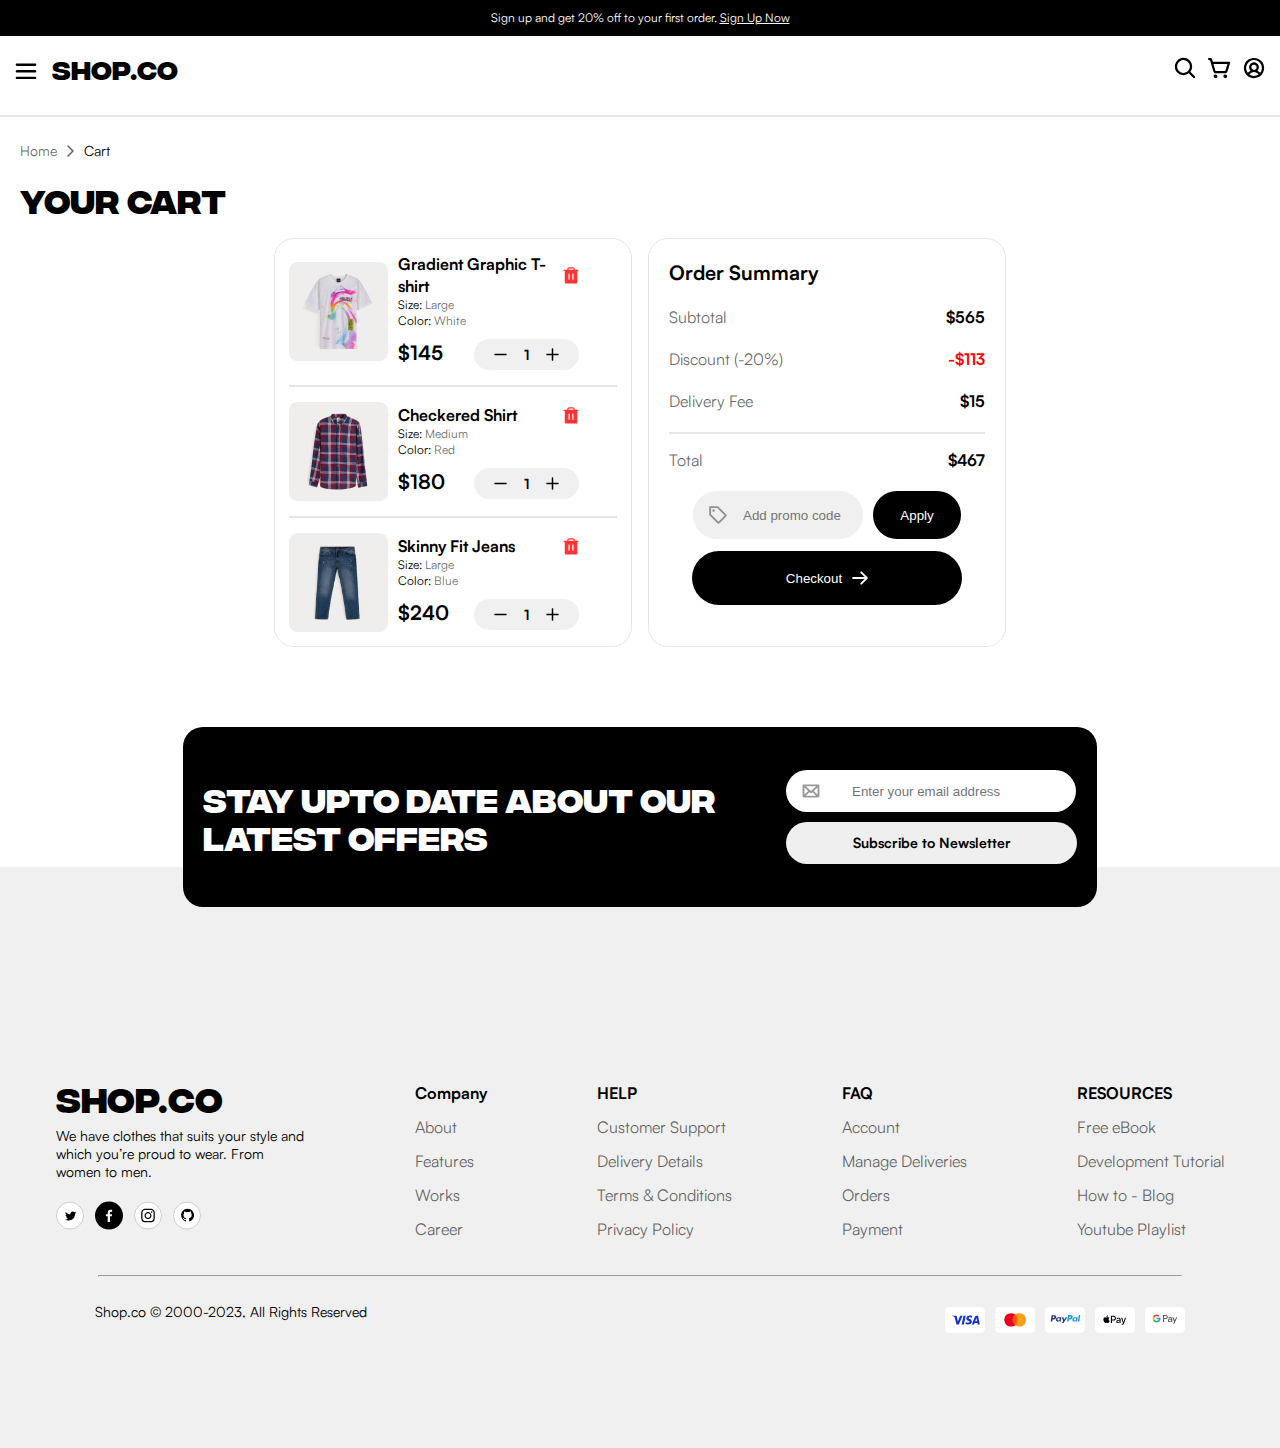
==== cart.html @ 314d1ae5 "inital commit" ====
<html lang="en">
<head>
    <meta charset="UTF-8">
    <meta name="viewport" content="width=device-width, initial-scale=1.0">
    <link rel="stylesheet" href="src/cart.css">
    <title>Document</title>
    <script defer src="src/js/controller.js" type="module"></script>
</head>
<body>
  <header>
    <div class="offer">
      <p>
        Sign up and get 20% off to your first order. <a href="#"
          >Sign Up Now</a
        >
      </p>
      <div class="action">
        <svg width="14" height="14" viewBox="0 0 14 14" fill="none" xmlns="http://www.w3.org/2000/svg">
          <path d="M13.2882 11.9617C13.4644 12.1378 13.5633 12.3767 13.5633 12.6258C13.5633 12.8749 13.4644 13.1137 13.2882 13.2898C13.1121 13.466 12.8733 13.5649 12.6242 13.5649C12.3751 13.5649 12.1362 13.466 11.9601 13.2898L6.99997 8.32812L2.03825 13.2883C1.86213 13.4644 1.62326 13.5633 1.37418 13.5633C1.12511 13.5633 0.886243 13.4644 0.710122 13.2883C0.534002 13.1122 0.435059 12.8733 0.435059 12.6242C0.435059 12.3751 0.534002 12.1363 0.710122 11.9602L5.67184 7L0.711685 2.03828C0.535564 1.86216 0.436621 1.62329 0.436621 1.37422C0.436621 1.12515 0.535564 0.886276 0.711685 0.710156C0.887805 0.534036 1.12668 0.435092 1.37575 0.435092C1.62482 0.435092 1.86369 0.534036 2.03981 0.710156L6.99997 5.67187L11.9617 0.709374C12.1378 0.533254 12.3767 0.434311 12.6257 0.434311C12.8748 0.434311 13.1137 0.533254 13.2898 0.709374C13.4659 0.885495 13.5649 1.12437 13.5649 1.37344C13.5649 1.62251 13.4659 1.86138 13.2898 2.0375L8.32809 7L13.2882 11.9617Z" fill="white"/>
        </svg>            
      </div>
    </div>
    <nav>
      <div class="nav-content">
        <div class="nav-logo">
          <button class="mobile-menu-btn">
            <svg width="22" height="22" viewBox="0 0 20 10" class="bi-list" fill="none" xmlns="http://www.w3.org/2000/svg">
              <path d="M19.375 8C19.375 8.29837 19.2565 8.58452 19.0455 8.79549C18.8345 9.00647 18.5484 9.125 18.25 9.125H1.75C1.45163 9.125 1.16548 9.00647 0.954505 8.79549C0.743526 8.58452 0.625 8.29837 0.625 8C0.625 7.70163 0.743526 7.41548 0.954505 7.2045C1.16548 6.99353 1.45163 6.875 1.75 6.875H18.25C18.5484 6.875 18.8345 6.99353 19.0455 7.2045C19.2565 7.41548 19.375 7.70163 19.375 8ZM1.75 3.125H18.25C18.5484 3.125 18.8345 3.00647 19.0455 2.7955C19.2565 2.58452 19.375 2.29837 19.375 2C19.375 1.70163 19.2565 1.41548 19.0455 1.2045C18.8345 0.993526 18.5484 0.875 18.25 0.875H1.75C1.45163 0.875 1.16548 0.993526 0.954505 1.2045C0.743526 1.41548 0.625 1.70163 0.625 2C0.625 2.29837 0.743526 2.58452 0.954505 2.7955C1.16548 3.00647 1.45163 3.125 1.75 3.125ZM18.25 12.875H1.75C1.45163 12.875 1.16548 12.9935 0.954505 13.2045C0.743526 13.4155 0.625 13.7016 0.625 14C0.625 14.2984 0.743526 14.5845 0.954505 14.7955C1.16548 15.0065 1.45163 15.125 1.75 15.125H18.25C18.5484 15.125 18.8345 15.0065 19.0455 14.7955C19.2565 14.5845 19.375 14.2984 19.375 14C19.375 13.7016 19.2565 13.4155 19.0455 13.2045C18.8345 12.9935 18.5484 12.875 18.25 12.875Z" fill="black"/>
            </svg>
          </button>
          <span class="brand-name">SHOP.CO</span>
        </div>

        <!--For lg devices-->
        <div class="nav-options">
          <ul class="menu_options">
            <a href="index.html" class="shop">
              <li>
                Shop
                <svg width="12" height="7" viewBox="0 0 12 7" fill="none" class="menu-btn" xmlns="http://www.w3.org/2000/svg">
                  <path d="M11.5306 1.53061L6.5306 6.53061C6.46092 6.60053 6.37813 6.65601 6.28696 6.69386C6.1958 6.73172 6.09806 6.7512 5.99935 6.7512C5.90064 6.7512 5.8029 6.73172 5.71173 6.69386C5.62057 6.65601 5.53778 6.60053 5.4681 6.53061L0.468098 1.53061C0.327202 1.38972 0.248047 1.19862 0.248047 0.999362C0.248047 0.800105 0.327202 0.609009 0.468098 0.468112C0.608994 0.327216 0.800091 0.248062 0.999348 0.248062C1.19861 0.248062 1.3897 0.327216 1.5306 0.468112L5.99997 4.93749L10.4693 0.467488C10.6102 0.326592 10.8013 0.247437 11.0006 0.247437C11.1999 0.247437 11.391 0.326592 11.5318 0.467488C11.6727 0.608384 11.7519 0.79948 11.7519 0.998738C11.7519 1.198 11.6727 1.38909 11.5318 1.52999L11.5306 1.53061Z" fill="black"/>
                </svg>
                <!--available with js or remove hidden-->
                <div class="shop-menu hidden">
                  <ul>
                    <a href="index.html"><li class="shop-menu-option" data-goto='top-selling-section'>TOP SELLING</li></a>
                    <a href="index.html"><li class="shop-menu-option" data-goto='browse-section'>BROWSE BY DRESS STYLE</li></a>
                    <a href="index.html"><li class="shop-menu-option" data-goto='newslist'>LEATEST OFFERS</li></a>
                  </ul>
                </div>
              </li>
            </a>
            <a href="index.html">
              <li>On Sale</li>
            </a>
            <a href="index.html">
              <li class="new-arrival-btn" data-goto="new-arrivals-section">New Arrivals</li>
            </a>
            <a href="index.html">
              <li>Brands</li>
            </a>
            <li>
              <div class="search-field">
                  <div class="search-icon">
                    <svg width="22" height="22" viewBox="0 0 22 22" fill="none" xmlns="http://www.w3.org/2000/svg">
                      <path d="M20.7958 19.2041L16.3436 14.75C17.6785 13.0104 18.3018 10.8282 18.0869 8.64606C17.872 6.46389 16.8352 4.44515 15.1866 2.99936C13.538 1.55356 11.4013 0.78898 9.20972 0.860705C7.01817 0.932429 4.93595 1.83509 3.38546 3.38558C1.83497 4.93607 0.932307 7.01829 0.860583 9.20984C0.788858 11.4014 1.55344 13.5382 2.99924 15.1867C4.44503 16.8353 6.46377 17.8722 8.64594 18.087C10.8281 18.3019 13.0103 17.6787 14.7499 16.3437L19.2058 20.8006C19.3105 20.9053 19.4347 20.9883 19.5714 21.0449C19.7081 21.1015 19.8547 21.1307 20.0027 21.1307C20.1507 21.1307 20.2972 21.1015 20.434 21.0449C20.5707 20.9883 20.6949 20.9053 20.7996 20.8006C20.9042 20.696 20.9872 20.5717 21.0439 20.435C21.1005 20.2983 21.1296 20.1517 21.1296 20.0037C21.1296 19.8557 21.1005 19.7092 21.0439 19.5725C20.9872 19.4357 20.9042 19.3115 20.7996 19.2069L20.7958 19.2041ZM3.12487 9.49999C3.12487 8.23914 3.49876 7.0066 4.19925 5.95823C4.89975 4.90987 5.89539 4.09277 7.06026 3.61026C8.22514 3.12775 9.50694 3.00151 10.7436 3.24749C11.9802 3.49347 13.1161 4.10063 14.0077 4.99219C14.8992 5.88375 15.5064 7.01966 15.7524 8.25629C15.9984 9.49292 15.8721 10.7747 15.3896 11.9396C14.9071 13.1045 14.09 14.1001 13.0416 14.8006C11.9933 15.5011 10.7607 15.875 9.49987 15.875C7.80965 15.8733 6.18915 15.201 4.99398 14.0059C3.79882 12.8107 3.12661 11.1902 3.12487 9.49999Z" fill="black" fill-opacity="0.4"/>
                    </svg>                        
                  </div>
                  <div class="search">
                    <input type="text" placeholder="Search for products..." />
                  </div>
                </div>
              </div>
            </li>
          </ul>

        <div class="nav-btns">
          <a href="">
            <svg width="22" height="22" viewBox="0 0 22 22" fill="none" class="bi-search" xmlns="http://www.w3.org/2000/svg">
              <path d="M20.7958 19.2041L16.3436 14.75C17.6785 13.0104 18.3018 10.8282 18.0869 8.64606C17.872 6.46389 16.8352 4.44515 15.1866 2.99936C13.538 1.55356 11.4013 0.78898 9.20972 0.860705C7.01817 0.932429 4.93595 1.83509 3.38546 3.38558C1.83497 4.93607 0.932307 7.01829 0.860583 9.20984C0.788858 11.4014 1.55344 13.5382 2.99924 15.1867C4.44503 16.8353 6.46377 17.8722 8.64594 18.087C10.8281 18.3019 13.0103 17.6787 14.7499 16.3437L19.2058 20.8006C19.3105 20.9053 19.4347 20.9883 19.5714 21.0449C19.7081 21.1015 19.8547 21.1307 20.0027 21.1307C20.1507 21.1307 20.2972 21.1015 20.434 21.0449C20.5707 20.9883 20.6949 20.9053 20.7996 20.8006C20.9042 20.696 20.9872 20.5717 21.0439 20.435C21.1005 20.2983 21.1296 20.1517 21.1296 20.0037C21.1296 19.8557 21.1005 19.7092 21.0439 19.5725C20.9872 19.4357 20.9042 19.3115 20.7996 19.2069L20.7958 19.2041ZM3.12487 9.49999C3.12487 8.23914 3.49876 7.0066 4.19925 5.95823C4.89975 4.90987 5.89539 4.09277 7.06026 3.61026C8.22514 3.12775 9.50694 3.00151 10.7436 3.24749C11.9802 3.49347 13.1161 4.10063 14.0077 4.99219C14.8992 5.88375 15.5064 7.01966 15.7524 8.25629C15.9984 9.49292 15.8721 10.7747 15.3896 11.9396C14.9071 13.1045 14.09 14.1001 13.0416 14.8006C11.9933 15.5011 10.7607 15.875 9.49987 15.875C7.80965 15.8733 6.18915 15.201 4.99398 14.0059C3.79882 12.8107 3.12661 11.1902 3.12487 9.49999Z" fill="black"/>
            </svg>
          </a>
          <a href="cart.html" class="cart-container">
            <svg width="23" height="22" viewBox="0 0 23 22" fill="none" xmlns="http://www.w3.org/2000/svg">
              <path d="M9.375 19.25C9.375 19.6208 9.26503 19.9834 9.059 20.2917C8.85298 20.6 8.56014 20.8404 8.21753 20.9823C7.87492 21.1242 7.49792 21.1613 7.1342 21.089C6.77049 21.0166 6.4364 20.838 6.17417 20.5758C5.91195 20.3136 5.73337 19.9795 5.66103 19.6158C5.58868 19.2521 5.62581 18.8751 5.76773 18.5325C5.90964 18.1899 6.14996 17.897 6.45831 17.691C6.76665 17.485 7.12916 17.375 7.5 17.375C7.99728 17.375 8.47419 17.5725 8.82582 17.9242C9.17745 18.2758 9.375 18.7527 9.375 19.25ZM17.25 17.375C16.8792 17.375 16.5166 17.485 16.2083 17.691C15.9 17.897 15.6596 18.1899 15.5177 18.5325C15.3758 18.8751 15.3387 19.2521 15.411 19.6158C15.4834 19.9795 15.662 20.3136 15.9242 20.5758C16.1864 20.838 16.5205 21.0166 16.8842 21.089C17.2479 21.1613 17.6249 21.1242 17.9675 20.9823C18.3101 20.8404 18.603 20.6 18.809 20.2917C19.015 19.9834 19.125 19.6208 19.125 19.25C19.125 18.7527 18.9275 18.2758 18.5758 17.9242C18.2242 17.5725 17.7473 17.375 17.25 17.375ZM22.0753 6.08094L19.5169 14.3966C19.3535 14.9343 19.0211 15.4051 18.569 15.739C18.1169 16.0729 17.5692 16.2521 17.0072 16.25H7.77469C7.2046 16.2482 6.65046 16.0616 6.1953 15.7183C5.74015 15.3751 5.40848 14.8936 5.25 14.3459L2.04469 3.125H1.125C0.826631 3.125 0.540483 3.00647 0.329505 2.7955C0.118526 2.58452 0 2.29837 0 2C0 1.70163 0.118526 1.41548 0.329505 1.2045C0.540483 0.993526 0.826631 0.875 1.125 0.875H2.32687C2.73407 0.876258 3.12988 1.00951 3.45493 1.25478C3.77998 1.50004 4.01674 1.84409 4.12969 2.23531L4.81312 4.625H21C21.1761 4.62499 21.3497 4.6663 21.5069 4.74561C21.664 4.82492 21.8004 4.94001 21.905 5.08164C22.0096 5.22326 22.0795 5.38746 22.1091 5.56102C22.1387 5.73458 22.1271 5.91266 22.0753 6.08094ZM19.4766 6.875H5.45531L7.41375 13.7281C7.43617 13.8065 7.48354 13.8755 7.54867 13.9245C7.6138 13.9736 7.69315 14.0001 7.77469 14H17.0072C17.0875 14.0002 17.1656 13.9746 17.2303 13.927C17.2949 13.8794 17.3426 13.8123 17.3662 13.7356L19.4766 6.875Z" fill="black"/>
            </svg>
            <div class="cart-items-count hidden">
              <span class="total-items">1</span>
            </div>
          </a>
          <a href="#">
            <svg width="22" height="22" viewBox="0 0 22 22" fill="none" xmlns="http://www.w3.org/2000/svg">
              <path d="M11 0.875C8.99747 0.875 7.0399 1.46882 5.37486 2.58137C3.70981 3.69392 2.41206 5.27523 1.64572 7.12533C0.879387 8.97543 0.678878 11.0112 1.06955 12.9753C1.46023 14.9393 2.42454 16.7435 3.84055 18.1595C5.25656 19.5755 7.06066 20.5398 9.02471 20.9305C10.9888 21.3211 13.0246 21.1206 14.8747 20.3543C16.7248 19.5879 18.3061 18.2902 19.4186 16.6251C20.5312 14.9601 21.125 13.0025 21.125 11C21.122 8.3156 20.0543 5.74199 18.1562 3.84383C16.258 1.94567 13.6844 0.877978 11 0.875ZM6.45969 17.4284C6.98195 16.7143 7.66528 16.1335 8.45418 15.7331C9.24308 15.3327 10.1153 15.124 11 15.124C11.8847 15.124 12.7569 15.3327 13.5458 15.7331C14.3347 16.1335 15.0181 16.7143 15.5403 17.4284C14.2134 18.3695 12.6268 18.875 11 18.875C9.37323 18.875 7.78665 18.3695 6.45969 17.4284ZM8.375 10.25C8.375 9.73082 8.52896 9.22331 8.8174 8.79163C9.10583 8.35995 9.5158 8.0235 9.99546 7.82482C10.4751 7.62614 11.0029 7.57415 11.5121 7.67544C12.0213 7.77672 12.489 8.02673 12.8562 8.39384C13.2233 8.76096 13.4733 9.22869 13.5746 9.73789C13.6759 10.2471 13.6239 10.7749 13.4252 11.2545C13.2265 11.7342 12.8901 12.1442 12.4584 12.4326C12.0267 12.721 11.5192 12.875 11 12.875C10.3038 12.875 9.63613 12.5984 9.14385 12.1062C8.65157 11.6139 8.375 10.9462 8.375 10.25ZM17.1875 15.8694C16.4583 14.9419 15.5289 14.1914 14.4688 13.6737C15.1444 12.9896 15.6026 12.1208 15.7858 11.1769C15.9689 10.2329 15.8688 9.25583 15.498 8.36861C15.1273 7.4814 14.5024 6.72364 13.702 6.19068C12.9017 5.65771 11.9616 5.37334 11 5.37334C10.0384 5.37334 9.09833 5.65771 8.29797 6.19068C7.49762 6.72364 6.87275 7.4814 6.50198 8.36861C6.13121 9.25583 6.0311 10.2329 6.21424 11.1769C6.39739 12.1208 6.85561 12.9896 7.53125 13.6737C6.4711 14.1914 5.54168 14.9419 4.8125 15.8694C3.89661 14.7083 3.32614 13.3129 3.1664 11.8427C3.00665 10.3725 3.2641 8.88711 3.90925 7.55644C4.55441 6.22578 5.5612 5.10366 6.81439 4.31855C8.06757 3.53343 9.5165 3.11703 10.9953 3.11703C12.4741 3.11703 13.9231 3.53343 15.1762 4.31855C16.4294 5.10366 17.4362 6.22578 18.0814 7.55644C18.7265 8.88711 18.984 10.3725 18.8242 11.8427C18.6645 13.3129 18.094 14.7083 17.1781 15.8694H17.1875Z" fill="black"/>
            </svg>    
          </a>
        </div>
      </div>
    </nav>
  </header>

  <!--available with js or remove hidden-->
  <div class="nav-menu hidden">
    <ul>
      <li>
        Shop
        <svg width="12" height="7" viewBox="0 0 12 7" fill="none" class="menu-btn" xmlns="http://www.w3.org/2000/svg">
          <path d="M11.5306 1.53061L6.5306 6.53061C6.46092 6.60053 6.37813 6.65601 6.28696 6.69386C6.1958 6.73172 6.09806 6.7512 5.99935 6.7512C5.90064 6.7512 5.8029 6.73172 5.71173 6.69386C5.62057 6.65601 5.53778 6.60053 5.4681 6.53061L0.468098 1.53061C0.327202 1.38972 0.248047 1.19862 0.248047 0.999362C0.248047 0.800105 0.327202 0.609009 0.468098 0.468112C0.608994 0.327216 0.800091 0.248062 0.999348 0.248062C1.19861 0.248062 1.3897 0.327216 1.5306 0.468112L5.99997 4.93749L10.4693 0.467488C10.6102 0.326592 10.8013 0.247437 11.0006 0.247437C11.1999 0.247437 11.391 0.326592 11.5318 0.467488C11.6727 0.608384 11.7519 0.79948 11.7519 0.998738C11.7519 1.198 11.6727 1.38909 11.5318 1.52999L11.5306 1.53061Z" fill="black"/>
        </svg>
      </li>
      <li>On Sale</li>
      <li>New Arrivals</li>
      <li>Brands</li>
    </ul>
    <hr class="nav-menu-hr">
    <div class="barnd-info">
      <div class="logo">
        <span>SHOP.CO</span>
      </div>
      <div class="copy-rights">
        Shop.co © 2000-2023, All Rights Reserved
      </div>
    </div>
  </div>

      <main>
        <div class="hr-container">
          <hr>
        </div>
        <div class="path">
            <span>Home</span>
            <span>
                <svg width="7" height="12" viewBox="0 0 7 12" fill="none" xmlns="http://www.w3.org/2000/svg">
                    <path d="M1.53073 0.469372L6.53073 5.46937C6.60065 5.53905 6.65613 5.62184 6.69399 5.71301C6.73184 5.80417 6.75133 5.90191 6.75133 6.00062C6.75133 6.09933 6.73184 6.19707 6.69399 6.28824C6.65613 6.3794 6.60065 6.46219 6.53073 6.53187L1.53073 11.5319C1.38984 11.6728 1.19874 11.7519 0.999484 11.7519C0.800227 11.7519 0.609131 11.6728 0.468235 11.5319C0.327338 11.391 0.248184 11.1999 0.248184 11.0006C0.248184 10.8014 0.327338 10.6103 0.468235 10.4694L4.93761 6L0.46761 1.53062C0.326714 1.38973 0.247559 1.19863 0.247559 0.999372C0.247559 0.800115 0.326714 0.609018 0.46761 0.468122C0.608506 0.327227 0.799603 0.24807 0.99886 0.24807C1.19812 0.24807 1.38921 0.327227 1.53011 0.468122L1.53073 0.469372Z" fill="black" fill-opacity="0.6"/>
                </svg>                    
            </span>
            <span class="current-path">Cart</span>
        </div>
        <div class="cart">
            <span class="cart-heading">Your Cart</span>
            <!--users cart items-->
            <div class="cart-items">
                <div class="cart-products">
                    <div class="cart-product">
                        <div class="product-img">
                            <img src="src/img/cart-product-img.jpg" alt="">
                        </div>
                        <div class="product-details">
                            <div class="product-title">
                                <span class="title">Gradient Graphic T-shirt</span>
                                <span>
                                    <svg width="16" height="17" viewBox="0 0 16 17" fill="none" xmlns="http://www.w3.org/2000/svg">
                                        <path d="M14.875 2.75H11.75V2.125C11.75 1.62772 11.5525 1.15081 11.2008 0.799175C10.8492 0.447544 10.3723 0.25 9.875 0.25H6.125C5.62772 0.25 5.15081 0.447544 4.79917 0.799175C4.44754 1.15081 4.25 1.62772 4.25 2.125V2.75H1.125C0.95924 2.75 0.800269 2.81585 0.683058 2.93306C0.565848 3.05027 0.5 3.20924 0.5 3.375C0.5 3.54076 0.565848 3.69973 0.683058 3.81694C0.800269 3.93415 0.95924 4 1.125 4H1.75V15.25C1.75 15.5815 1.8817 15.8995 2.11612 16.1339C2.35054 16.3683 2.66848 16.5 3 16.5H13C13.3315 16.5 13.6495 16.3683 13.8839 16.1339C14.1183 15.8995 14.25 15.5815 14.25 15.25V4H14.875C15.0408 4 15.1997 3.93415 15.3169 3.81694C15.4342 3.69973 15.5 3.54076 15.5 3.375C15.5 3.20924 15.4342 3.05027 15.3169 2.93306C15.1997 2.81585 15.0408 2.75 14.875 2.75ZM6.75 12.125C6.75 12.2908 6.68415 12.4497 6.56694 12.5669C6.44973 12.6842 6.29076 12.75 6.125 12.75C5.95924 12.75 5.80027 12.6842 5.68306 12.5669C5.56585 12.4497 5.5 12.2908 5.5 12.125V7.125C5.5 6.95924 5.56585 6.80027 5.68306 6.68306C5.80027 6.56585 5.95924 6.5 6.125 6.5C6.29076 6.5 6.44973 6.56585 6.56694 6.68306C6.68415 6.80027 6.75 6.95924 6.75 7.125V12.125ZM10.5 12.125C10.5 12.2908 10.4342 12.4497 10.3169 12.5669C10.1997 12.6842 10.0408 12.75 9.875 12.75C9.70924 12.75 9.55027 12.6842 9.43306 12.5669C9.31585 12.4497 9.25 12.2908 9.25 12.125V7.125C9.25 6.95924 9.31585 6.80027 9.43306 6.68306C9.55027 6.56585 9.70924 6.5 9.875 6.5C10.0408 6.5 10.1997 6.56585 10.3169 6.68306C10.4342 6.80027 10.5 6.95924 10.5 7.125V12.125ZM10.5 2.75H5.5V2.125C5.5 1.95924 5.56585 1.80027 5.68306 1.68306C5.80027 1.56585 5.95924 1.5 6.125 1.5H9.875C10.0408 1.5 10.1997 1.56585 10.3169 1.68306C10.4342 1.80027 10.5 1.95924 10.5 2.125V2.75Z" fill="#FF3333"/>
                                    </svg>                                        
                                </span>
                            </div>
                            <div class="product-information">
                                <p>Size: <span>Large</span></p>
                                <p>Color: <span>White</span></p>
                            </div>
                            <div class="product-price">
                                <span class="price">$145</span>
                                <div class="quantity">
                                    <span>
                                        <svg width="13" height="3" viewBox="0 0 13 3" fill="none" xmlns="http://www.w3.org/2000/svg">
                                            <path d="M12.75 1.5C12.75 1.69891 12.671 1.88968 12.5303 2.03033C12.3897 2.17098 12.1989 2.25 12 2.25H1C0.801088 2.25 0.610322 2.17098 0.46967 2.03033C0.329018 1.88968 0.25 1.69891 0.25 1.5C0.25 1.30109 0.329018 1.11032 0.46967 0.96967C0.610322 0.829018 0.801088 0.75 1 0.75H12C12.1989 0.75 12.3897 0.829018 12.5303 0.96967C12.671 1.11032 12.75 1.30109 12.75 1.5Z" fill="black"/>
                                        </svg>                                            
                                    </span>
                                    <span>1</span>
                                    <span>
                                        <svg width="13" height="13" viewBox="0 0 13 13" fill="none" xmlns="http://www.w3.org/2000/svg">
                                            <path d="M12.75 6.5C12.75 6.69891 12.671 6.88968 12.5303 7.03033C12.3897 7.17098 12.1989 7.25 12 7.25H7.25V12C7.25 12.1989 7.17098 12.3897 7.03033 12.5303C6.88968 12.671 6.69891 12.75 6.5 12.75C6.30109 12.75 6.11032 12.671 5.96967 12.5303C5.82902 12.3897 5.75 12.1989 5.75 12V7.25H1C0.801088 7.25 0.610322 7.17098 0.46967 7.03033C0.329018 6.88968 0.25 6.69891 0.25 6.5C0.25 6.30109 0.329018 6.11032 0.46967 5.96967C0.610322 5.82902 0.801088 5.75 1 5.75H5.75V1C5.75 0.801088 5.82902 0.610322 5.96967 0.46967C6.11032 0.329018 6.30109 0.25 6.5 0.25C6.69891 0.25 6.88968 0.329018 7.03033 0.46967C7.17098 0.610322 7.25 0.801088 7.25 1V5.75H12C12.1989 5.75 12.3897 5.82902 12.5303 5.96967C12.671 6.11032 12.75 6.30109 12.75 6.5Z" fill="black"/>
                                        </svg>
                                    </span>
                                </div>
                            </div>
                        </div>
                    </div>
                    <div class="hr-container">
                        <hr>
                    </div>
                    <div class="cart-product">
                        <div class="product-img">
                            <img src="src/img/cart-product-img-2.jpg" alt="">
                        </div>
                        <div class="product-details">
                            <div class="product-title">
                                <span class="title">Checkered Shirt</span>
                                <span>
                                    <svg width="16" height="17" viewBox="0 0 16 17" fill="none" xmlns="http://www.w3.org/2000/svg">
                                        <path d="M14.875 2.75H11.75V2.125C11.75 1.62772 11.5525 1.15081 11.2008 0.799175C10.8492 0.447544 10.3723 0.25 9.875 0.25H6.125C5.62772 0.25 5.15081 0.447544 4.79917 0.799175C4.44754 1.15081 4.25 1.62772 4.25 2.125V2.75H1.125C0.95924 2.75 0.800269 2.81585 0.683058 2.93306C0.565848 3.05027 0.5 3.20924 0.5 3.375C0.5 3.54076 0.565848 3.69973 0.683058 3.81694C0.800269 3.93415 0.95924 4 1.125 4H1.75V15.25C1.75 15.5815 1.8817 15.8995 2.11612 16.1339C2.35054 16.3683 2.66848 16.5 3 16.5H13C13.3315 16.5 13.6495 16.3683 13.8839 16.1339C14.1183 15.8995 14.25 15.5815 14.25 15.25V4H14.875C15.0408 4 15.1997 3.93415 15.3169 3.81694C15.4342 3.69973 15.5 3.54076 15.5 3.375C15.5 3.20924 15.4342 3.05027 15.3169 2.93306C15.1997 2.81585 15.0408 2.75 14.875 2.75ZM6.75 12.125C6.75 12.2908 6.68415 12.4497 6.56694 12.5669C6.44973 12.6842 6.29076 12.75 6.125 12.75C5.95924 12.75 5.80027 12.6842 5.68306 12.5669C5.56585 12.4497 5.5 12.2908 5.5 12.125V7.125C5.5 6.95924 5.56585 6.80027 5.68306 6.68306C5.80027 6.56585 5.95924 6.5 6.125 6.5C6.29076 6.5 6.44973 6.56585 6.56694 6.68306C6.68415 6.80027 6.75 6.95924 6.75 7.125V12.125ZM10.5 12.125C10.5 12.2908 10.4342 12.4497 10.3169 12.5669C10.1997 12.6842 10.0408 12.75 9.875 12.75C9.70924 12.75 9.55027 12.6842 9.43306 12.5669C9.31585 12.4497 9.25 12.2908 9.25 12.125V7.125C9.25 6.95924 9.31585 6.80027 9.43306 6.68306C9.55027 6.56585 9.70924 6.5 9.875 6.5C10.0408 6.5 10.1997 6.56585 10.3169 6.68306C10.4342 6.80027 10.5 6.95924 10.5 7.125V12.125ZM10.5 2.75H5.5V2.125C5.5 1.95924 5.56585 1.80027 5.68306 1.68306C5.80027 1.56585 5.95924 1.5 6.125 1.5H9.875C10.0408 1.5 10.1997 1.56585 10.3169 1.68306C10.4342 1.80027 10.5 1.95924 10.5 2.125V2.75Z" fill="#FF3333"/>
                                    </svg>                                        
                                </span>
                            </div>
                            <div class="product-information">
                                <p>Size: <span>Medium</span></p>
                                <p>Color: <span>Red</span></p>
                            </div>
                            <div class="product-price">
                                <span class="price">$180</span>
                                <div class="quantity">
                                    <span>
                                        <svg width="13" height="3" viewBox="0 0 13 3" fill="none" xmlns="http://www.w3.org/2000/svg">
                                            <path d="M12.75 1.5C12.75 1.69891 12.671 1.88968 12.5303 2.03033C12.3897 2.17098 12.1989 2.25 12 2.25H1C0.801088 2.25 0.610322 2.17098 0.46967 2.03033C0.329018 1.88968 0.25 1.69891 0.25 1.5C0.25 1.30109 0.329018 1.11032 0.46967 0.96967C0.610322 0.829018 0.801088 0.75 1 0.75H12C12.1989 0.75 12.3897 0.829018 12.5303 0.96967C12.671 1.11032 12.75 1.30109 12.75 1.5Z" fill="black"/>
                                        </svg>                                            
                                    </span>
                                    <span>1</span>
                                    <span>
                                        <svg width="13" height="13" viewBox="0 0 13 13" fill="none" xmlns="http://www.w3.org/2000/svg">
                                            <path d="M12.75 6.5C12.75 6.69891 12.671 6.88968 12.5303 7.03033C12.3897 7.17098 12.1989 7.25 12 7.25H7.25V12C7.25 12.1989 7.17098 12.3897 7.03033 12.5303C6.88968 12.671 6.69891 12.75 6.5 12.75C6.30109 12.75 6.11032 12.671 5.96967 12.5303C5.82902 12.3897 5.75 12.1989 5.75 12V7.25H1C0.801088 7.25 0.610322 7.17098 0.46967 7.03033C0.329018 6.88968 0.25 6.69891 0.25 6.5C0.25 6.30109 0.329018 6.11032 0.46967 5.96967C0.610322 5.82902 0.801088 5.75 1 5.75H5.75V1C5.75 0.801088 5.82902 0.610322 5.96967 0.46967C6.11032 0.329018 6.30109 0.25 6.5 0.25C6.69891 0.25 6.88968 0.329018 7.03033 0.46967C7.17098 0.610322 7.25 0.801088 7.25 1V5.75H12C12.1989 5.75 12.3897 5.82902 12.5303 5.96967C12.671 6.11032 12.75 6.30109 12.75 6.5Z" fill="black"/>
                                        </svg>
                                    </span>
                                </div>
                            </div>
                        </div>
                    </div>
                    <div class="hr-container">
                        <hr class="section-hr">
                    </div>
                    <div class="cart-product">
                        <div class="product-img">
                            <img src="src/img/cart-product-img-3.jpg" alt="">
                        </div>
                        <div class="product-details">
                            <div class="product-title">
                                <span class="title">Skinny Fit Jeans</span>
                                <span>
                                    <svg width="16" height="17" viewBox="0 0 16 17" fill="none" xmlns="http://www.w3.org/2000/svg">
                                        <path d="M14.875 2.75H11.75V2.125C11.75 1.62772 11.5525 1.15081 11.2008 0.799175C10.8492 0.447544 10.3723 0.25 9.875 0.25H6.125C5.62772 0.25 5.15081 0.447544 4.79917 0.799175C4.44754 1.15081 4.25 1.62772 4.25 2.125V2.75H1.125C0.95924 2.75 0.800269 2.81585 0.683058 2.93306C0.565848 3.05027 0.5 3.20924 0.5 3.375C0.5 3.54076 0.565848 3.69973 0.683058 3.81694C0.800269 3.93415 0.95924 4 1.125 4H1.75V15.25C1.75 15.5815 1.8817 15.8995 2.11612 16.1339C2.35054 16.3683 2.66848 16.5 3 16.5H13C13.3315 16.5 13.6495 16.3683 13.8839 16.1339C14.1183 15.8995 14.25 15.5815 14.25 15.25V4H14.875C15.0408 4 15.1997 3.93415 15.3169 3.81694C15.4342 3.69973 15.5 3.54076 15.5 3.375C15.5 3.20924 15.4342 3.05027 15.3169 2.93306C15.1997 2.81585 15.0408 2.75 14.875 2.75ZM6.75 12.125C6.75 12.2908 6.68415 12.4497 6.56694 12.5669C6.44973 12.6842 6.29076 12.75 6.125 12.75C5.95924 12.75 5.80027 12.6842 5.68306 12.5669C5.56585 12.4497 5.5 12.2908 5.5 12.125V7.125C5.5 6.95924 5.56585 6.80027 5.68306 6.68306C5.80027 6.56585 5.95924 6.5 6.125 6.5C6.29076 6.5 6.44973 6.56585 6.56694 6.68306C6.68415 6.80027 6.75 6.95924 6.75 7.125V12.125ZM10.5 12.125C10.5 12.2908 10.4342 12.4497 10.3169 12.5669C10.1997 12.6842 10.0408 12.75 9.875 12.75C9.70924 12.75 9.55027 12.6842 9.43306 12.5669C9.31585 12.4497 9.25 12.2908 9.25 12.125V7.125C9.25 6.95924 9.31585 6.80027 9.43306 6.68306C9.55027 6.56585 9.70924 6.5 9.875 6.5C10.0408 6.5 10.1997 6.56585 10.3169 6.68306C10.4342 6.80027 10.5 6.95924 10.5 7.125V12.125ZM10.5 2.75H5.5V2.125C5.5 1.95924 5.56585 1.80027 5.68306 1.68306C5.80027 1.56585 5.95924 1.5 6.125 1.5H9.875C10.0408 1.5 10.1997 1.56585 10.3169 1.68306C10.4342 1.80027 10.5 1.95924 10.5 2.125V2.75Z" fill="#FF3333"/>
                                    </svg>                                        
                                </span>
                            </div>
                            <div class="product-information">
                                <p>Size: <span class="product-size">Large</span></p>
                                <p>Color: <span class="product-color">Blue</span></p>
                            </div>
                            <div class="product-price">
                                <span class="price">$240</span>
                                <div class="quantity">
                                    <span>
                                        <svg width="13" height="3" viewBox="0 0 13 3" fill="none" xmlns="http://www.w3.org/2000/svg">
                                            <path d="M12.75 1.5C12.75 1.69891 12.671 1.88968 12.5303 2.03033C12.3897 2.17098 12.1989 2.25 12 2.25H1C0.801088 2.25 0.610322 2.17098 0.46967 2.03033C0.329018 1.88968 0.25 1.69891 0.25 1.5C0.25 1.30109 0.329018 1.11032 0.46967 0.96967C0.610322 0.829018 0.801088 0.75 1 0.75H12C12.1989 0.75 12.3897 0.829018 12.5303 0.96967C12.671 1.11032 12.75 1.30109 12.75 1.5Z" fill="black"/>
                                        </svg>                                            
                                    </span>
                                    <span>1</span>
                                    <span>
                                        <svg width="13" height="13" viewBox="0 0 13 13" fill="none" xmlns="http://www.w3.org/2000/svg">
                                            <path d="M12.75 6.5C12.75 6.69891 12.671 6.88968 12.5303 7.03033C12.3897 7.17098 12.1989 7.25 12 7.25H7.25V12C7.25 12.1989 7.17098 12.3897 7.03033 12.5303C6.88968 12.671 6.69891 12.75 6.5 12.75C6.30109 12.75 6.11032 12.671 5.96967 12.5303C5.82902 12.3897 5.75 12.1989 5.75 12V7.25H1C0.801088 7.25 0.610322 7.17098 0.46967 7.03033C0.329018 6.88968 0.25 6.69891 0.25 6.5C0.25 6.30109 0.329018 6.11032 0.46967 5.96967C0.610322 5.82902 0.801088 5.75 1 5.75H5.75V1C5.75 0.801088 5.82902 0.610322 5.96967 0.46967C6.11032 0.329018 6.30109 0.25 6.5 0.25C6.69891 0.25 6.88968 0.329018 7.03033 0.46967C7.17098 0.610322 7.25 0.801088 7.25 1V5.75H12C12.1989 5.75 12.3897 5.82902 12.5303 5.96967C12.671 6.11032 12.75 6.30109 12.75 6.5Z" fill="black"/>
                                        </svg>
                                    </span>
                                </div>
                            </div>
                        </div>
                    </div>
                </div>

                <!--users cart summary-->
                <div class="cart-summary">
                    <div class="order-summary">
                        <span class="summary-title">Order Summary</span>
                        <div class="order">
                            <div class="subtotal order-info">
                                <span class="summart-section-title">Subtotal</span>
                                <span class="summary-section-price">$565</span>
                            </div> 
                            <div class="discount order-info">
                                <span class="summart-section-title">Discount (-20%)</span>
                                <span class="summary-section-price summary-discount">-$113</span>
                            </div>
                            <div class="delivery-fee order-info">
                                <span class="summart-section-title">Delivery Fee</span>
                                <span class="summary-section-price">$15</span>
                            </div>
                        </div>
                        <div class="hr-container">
                            <hr>
                        </div>
                        <div class="final-price">
                            <span class="summart-section-title">Total</span>
                            <span class="summary-section-price">$467</span>
                        </div>
                        <div class="promo">
                            <div class="promo-code-input">
                                <div class="promo-icon">
                                    <svg width="18" height="18" viewBox="0 0 18 18" fill="none" xmlns="http://www.w3.org/2000/svg">
                                        <path d="M17.2305 8.40469L9.4711 0.645319C9.32643 0.499696 9.15429 0.384242 8.96466 0.305654C8.77503 0.227066 8.57168 0.186908 8.36641 0.187507H1.12501C0.876366 0.187507 0.637909 0.286279 0.462094 0.462094C0.286279 0.637909 0.187507 0.876366 0.187507 1.12501V8.36641C0.186908 8.57168 0.227066 8.77503 0.305654 8.96466C0.384242 9.15429 0.499696 9.32643 0.645319 9.4711L8.40469 17.2305C8.69771 17.5234 9.09506 17.688 9.50938 17.688C9.9237 17.688 10.3211 17.5234 10.6141 17.2305L17.2305 10.6141C17.5234 10.3211 17.688 9.9237 17.688 9.50938C17.688 9.09506 17.5234 8.69771 17.2305 8.40469ZM9.50938 15.6836L2.06251 8.23438V2.06251H8.23438L15.6813 9.50938L9.50938 15.6836ZM5.81251 4.56251C5.81251 4.80973 5.7392 5.05141 5.60184 5.25697C5.46449 5.46253 5.26927 5.62275 5.04086 5.71736C4.81245 5.81197 4.56112 5.83672 4.31864 5.78849C4.07617 5.74026 3.85344 5.62121 3.67862 5.44639C3.50381 5.27157 3.38476 5.04885 3.33652 4.80637C3.28829 4.56389 3.31305 4.31256 3.40766 4.08415C3.50227 3.85574 3.66248 3.66052 3.86804 3.52317C4.07361 3.38582 4.31528 3.31251 4.56251 3.31251C4.89403 3.31251 5.21197 3.4442 5.44639 3.67862C5.68081 3.91304 5.81251 4.23099 5.81251 4.56251Z" fill="black" fill-opacity="0.4"/>
                                    </svg>                                        
                                </div>
                                <div class="promo-input">
                                    <input type="text" placeholder="Add promo code">
                                </div>
                            </div>
                            <div class="apply">
                                <button class="apply-btn">Apply</button>
                            </div>
                        </div>
                        <div class="checkout">
                            <button class="checkout-btn">
                                <span>Checkout</span>
                                <svg width="16" height="14" viewBox="0 0 16 14" fill="none" xmlns="http://www.w3.org/2000/svg">
                                    <path d="M9.91328 0.711753L15.5383 6.33675C15.6257 6.42385 15.695 6.52734 15.7423 6.6413C15.7897 6.75525 15.814 6.87743 15.814 7.00082C15.814 7.1242 15.7897 7.24638 15.7423 7.36033C15.695 7.47429 15.6257 7.57778 15.5383 7.66488L9.91328 13.2899C9.73716 13.466 9.49829 13.5649 9.24922 13.5649C9.00015 13.5649 8.76128 13.466 8.58516 13.2899C8.40904 13.1138 8.31009 12.8749 8.31009 12.6258C8.31009 12.3767 8.40904 12.1379 8.58516 11.9618L12.6094 7.93753L1.125 7.93753C0.87636 7.93753 0.637903 7.83876 0.462087 7.66295C0.286272 7.48713 0.1875 7.24867 0.1875 7.00003C0.1875 6.75139 0.286272 6.51294 0.462087 6.33712C0.637903 6.16131 0.87636 6.06253 1.125 6.06253L12.6094 6.06253L8.58437 2.03832C8.40825 1.8622 8.30931 1.62333 8.30931 1.37425C8.30931 1.12518 8.40825 0.886312 8.58437 0.710192C8.76049 0.534071 8.99937 0.435125 9.24844 0.435125C9.49751 0.435125 9.73638 0.534071 9.9125 0.710192L9.91328 0.711753Z" fill="white"/>
                                </svg>                                    
                            </button>
                        </div>
                    </div>
                </div>
            </div>
        </div>
      </main>

      <footer>
        <!--newsList-->
        <div class="newslist">
          <div class="newslist-content">
            <div class="newslist-title-container">
              <span class="newslist-title">
                STAY UPTO DATE ABOUT OUR LATEST OFFERS
              </span>
            </div>
            <div class="newslist-action">
              <div class="newslist-input-container">
                <div class="email-icon">
                  <svg width="18" height="14" viewBox="0 0 18 14" fill="none" xmlns="http://www.w3.org/2000/svg">
                    <path d="M16.5 0.4375H1.5C1.25136 0.4375 1.0129 0.536272 0.837087 0.712087C0.661272 0.887903 0.5625 1.12636 0.5625 1.375V12C0.5625 12.4144 0.72712 12.8118 1.02015 13.1049C1.31317 13.3979 1.7106 13.5625 2.125 13.5625H15.875C16.2894 13.5625 16.6868 13.3979 16.9799 13.1049C17.2729 12.8118 17.4375 12.4144 17.4375 12V1.375C17.4375 1.12636 17.3387 0.887903 17.1629 0.712087C16.9871 0.536272 16.7486 0.4375 16.5 0.4375ZM9 6.97813L3.91016 2.3125H14.0898L9 6.97813ZM6.24922 7L2.4375 10.4937V3.50625L6.24922 7ZM7.63672 8.27187L8.36641 8.94141C8.53932 9.09996 8.7654 9.18792 9 9.18792C9.2346 9.18792 9.46068 9.09996 9.63359 8.94141L10.3633 8.27187L14.0898 11.6875H3.91016L7.63672 8.27187ZM11.7508 7L15.5625 3.50625V10.4937L11.7508 7Z" fill="black" fill-opacity="0.4"/>
                  </svg>                
                </div>
                <div class="email-input">
                  <input type="email" class="newslist-email" placeholder="Enter your email address">
                </div>
              </div>
              <div class="newslist-btn">
                <button class="sunbscribe-btn">Subscribe to Newsletter</button>
              </div>
            </div>
          </div>
        </div>
        
        <!--footer View-->
        <div class="page-footer">
          <div class="ending">
            <h2>SHOP.CO</h2>
            <p>We have clothes that suits your style and which you’re proud to wear. From women to men.</p>
            <div class="social-media">
              <a href="#">
                <svg width="28" height="29" viewBox="0 0 28 29" fill="none" xmlns="http://www.w3.org/2000/svg">
                  <circle cx="14" cy="14.584" r="14" fill="white"/>
                  <circle cx="14" cy="14.584" r="13.5" stroke="black" stroke-opacity="0.2"/>
                  <path d="M20.2071 11.5671C19.7881 11.7533 19.3458 11.8697 18.8802 11.9396C19.3458 11.6602 19.7183 11.2179 19.8812 10.6825C19.4389 10.9386 18.9501 11.1248 18.4146 11.2412C17.9956 10.7989 17.3904 10.5195 16.7386 10.5195C15.4815 10.5195 14.4572 11.5438 14.4572 12.8009C14.4572 12.9871 14.4805 13.1501 14.5271 13.313C12.6415 13.2199 10.9421 12.312 9.80141 10.9153C9.61518 11.2645 9.49878 11.6369 9.49878 12.0559C9.49878 12.8474 9.89453 13.5458 10.5231 13.9648C10.1506 13.9415 9.80141 13.8484 9.4755 13.6855V13.7088C9.4755 14.8261 10.267 15.7573 11.3145 15.9668C11.1283 16.0134 10.9188 16.0367 10.7093 16.0367C10.5696 16.0367 10.4067 16.0134 10.267 15.9901C10.5696 16.898 11.4077 17.5731 12.4087 17.5731C11.6172 18.1783 10.6395 18.5508 9.56862 18.5508C9.38239 18.5508 9.19616 18.5508 9.0332 18.5275C10.0575 19.1793 11.2447 19.5518 12.5483 19.5518C16.7618 19.5518 19.0665 16.0599 19.0665 13.0337C19.0665 12.9405 19.0665 12.8242 19.0665 12.731C19.5088 12.4284 19.9045 12.0327 20.2071 11.5671Z" fill="black"/>
                </svg>
              </a>
              <a href="#">
                <svg width="28" height="29" viewBox="0 0 28 29" fill="none" xmlns="http://www.w3.org/2000/svg">
                  <circle cx="14" cy="14.584" r="14" fill="black"/>
                  <path d="M12.7087 20.8878V15.3342H10.8398V13.1699H12.7087V11.5738C12.7087 9.7215 13.84 8.71289 15.4924 8.71289C16.2839 8.71289 16.9642 8.77182 17.1624 8.79816V10.7339L16.0164 10.7344C15.1178 10.7344 14.9438 11.1615 14.9438 11.7881V13.1699H17.087L16.8079 15.3342H14.9438V20.8878H12.7087Z" fill="white"/>
                </svg>
              </a>
              <a href="#">
                <svg width="28" height="29" viewBox="0 0 28 29" fill="none" xmlns="http://www.w3.org/2000/svg">
                  <circle cx="14" cy="14.584" r="14" fill="white"/>
                  <circle cx="14" cy="14.584" r="13.5" stroke="black" stroke-opacity="0.2"/>
                  <path d="M14.0008 9.03119C15.8095 9.03119 16.0237 9.03797 16.7382 9.07055C17.1678 9.0758 17.5933 9.15469 17.9962 9.30377C18.2884 9.41646 18.5538 9.58909 18.7753 9.81055C18.9967 10.032 19.1694 10.2974 19.282 10.5896C19.4311 10.9925 19.51 11.418 19.5153 11.8476C19.5475 12.5622 19.5546 12.7764 19.5546 14.5851C19.5546 16.3938 19.5479 16.608 19.5153 17.3225C19.51 17.7521 19.4311 18.1776 19.282 18.5805C19.1694 18.8728 18.9967 19.1381 18.7753 19.3596C18.5538 19.581 18.2884 19.7537 17.9962 19.8664C17.5933 20.0154 17.1678 20.0943 16.7382 20.0996C16.024 20.1318 15.8098 20.1389 14.0008 20.1389C12.1917 20.1389 11.9775 20.1322 11.2633 20.0996C10.8337 20.0943 10.4082 20.0154 10.0053 19.8664C9.71307 19.7537 9.44769 19.581 9.22624 19.3596C9.00479 19.1381 8.83216 18.8728 8.71947 18.5805C8.57038 18.1776 8.4915 17.7521 8.48624 17.3225C8.45398 16.608 8.44689 16.3938 8.44689 14.5851C8.44689 12.7764 8.45366 12.5622 8.48624 11.8476C8.4915 11.418 8.57038 10.9925 8.71947 10.5896C8.83216 10.2974 9.00479 10.032 9.22624 9.81055C9.44769 9.58909 9.71307 9.41646 10.0053 9.30377C10.4082 9.15469 10.8337 9.0758 11.2633 9.07055C11.9779 9.03829 12.192 9.03119 14.0008 9.03119ZM14.0008 7.81055C12.162 7.81055 11.9304 7.81829 11.2079 7.85119C10.6456 7.86238 10.0893 7.96883 9.56269 8.16603C9.11092 8.33625 8.70172 8.60299 8.36366 8.94764C8.01869 9.28583 7.75172 9.69526 7.5814 10.1473C7.3842 10.674 7.27775 11.2302 7.26656 11.7925C7.2343 12.5144 7.22656 12.746 7.22656 14.5847C7.22656 16.4234 7.2343 16.6551 7.26721 17.3776C7.27839 17.9399 7.38485 18.4962 7.58205 19.0228C7.75218 19.4748 8.01892 19.8842 8.36366 20.2225C8.70191 20.5672 9.11133 20.834 9.56334 21.0041C10.09 21.2013 10.6463 21.3077 11.2085 21.3189C11.9311 21.3512 12.1617 21.3596 14.0014 21.3596C15.8411 21.3596 16.0717 21.3518 16.7943 21.3189C17.3565 21.3077 17.9128 21.2013 18.4395 21.0041C18.8893 20.8297 19.2978 20.5634 19.6389 20.2221C19.98 19.8808 20.246 19.4721 20.4201 19.0222C20.6173 18.4955 20.7238 17.9392 20.735 17.377C20.7672 16.6551 20.775 16.4234 20.775 14.5847C20.775 12.746 20.7672 12.5144 20.7343 11.7918C20.7231 11.2296 20.6167 10.6733 20.4195 10.1467C20.2493 9.69467 19.9826 9.28525 19.6379 8.947C19.2996 8.60226 18.8902 8.33552 18.4382 8.16539C17.9115 7.96819 17.3553 7.86173 16.793 7.85055C16.0711 7.81829 15.8395 7.81055 14.0008 7.81055Z" fill="black"/>
                  <path d="M14.0021 11.1074C13.3141 11.1074 12.6416 11.3114 12.0695 11.6937C11.4974 12.0759 11.0515 12.6192 10.7882 13.2549C10.5249 13.8905 10.4561 14.59 10.5903 15.2648C10.7245 15.9396 11.0558 16.5594 11.5423 17.0459C12.0288 17.5325 12.6487 17.8638 13.3235 17.998C13.9983 18.1322 14.6977 18.0633 15.3334 17.8C15.969 17.5367 16.5123 17.0909 16.8946 16.5188C17.2768 15.9467 17.4809 15.2742 17.4809 14.5861C17.4809 13.6635 17.1144 12.7787 16.462 12.1263C15.8096 11.4739 14.9248 11.1074 14.0021 11.1074ZM14.0021 16.8442C13.5555 16.8442 13.119 16.7118 12.7476 16.4636C12.3763 16.2155 12.0869 15.8629 11.916 15.4503C11.7451 15.0376 11.7003 14.5836 11.7875 14.1456C11.8746 13.7076 12.0897 13.3052 12.4055 12.9894C12.7213 12.6736 13.1236 12.4586 13.5616 12.3715C13.9996 12.2843 14.4537 12.329 14.8663 12.5C15.2789 12.6709 15.6315 12.9603 15.8797 13.3316C16.1278 13.703 16.2602 14.1395 16.2602 14.5861C16.2602 15.185 16.0223 15.7594 15.5988 16.1828C15.1754 16.6063 14.601 16.8442 14.0021 16.8442Z" fill="black"/>
                  <path d="M17.6176 11.7821C18.0665 11.7821 18.4305 11.4181 18.4305 10.9692C18.4305 10.5202 18.0665 10.1562 17.6176 10.1562C17.1686 10.1562 16.8047 10.5202 16.8047 10.9692C16.8047 11.4181 17.1686 11.7821 17.6176 11.7821Z" fill="black"/>
                </svg>                
              </a>
              <a href="#">
                <svg width="28" height="29" viewBox="0 0 28 29" fill="none" xmlns="http://www.w3.org/2000/svg">
                  <circle cx="14" cy="14.584" r="14" fill="white"/>
                  <circle cx="14" cy="14.584" r="13.5" stroke="black" stroke-opacity="0.2"/>
                  <path fill-rule="evenodd" clip-rule="evenodd" d="M14.6068 7.81055C11.0159 7.81055 8.12695 10.6995 8.12695 14.2904C8.12695 17.1524 9.98992 19.5824 12.5549 20.4463C12.8789 20.5003 12.9869 20.3113 12.9869 20.1223C12.9869 19.9604 12.9869 19.5554 12.9869 19.0154C11.1779 19.4204 10.7999 18.1514 10.7999 18.1514C10.5029 17.3954 10.0709 17.2064 10.0709 17.2064C9.47693 16.8014 10.1249 16.8014 10.1249 16.8014C10.7729 16.8554 11.1239 17.4764 11.1239 17.4764C11.6909 18.4754 12.6359 18.1784 13.0139 18.0164C13.0679 17.5844 13.2299 17.3144 13.4189 17.1524C11.9879 16.9904 10.4759 16.4234 10.4759 13.9394C10.4759 13.2375 10.7189 12.6435 11.1509 12.2115C11.0969 12.0495 10.8539 11.4015 11.2049 10.4835C11.2049 10.4835 11.7449 10.3215 12.9869 11.1585C13.4999 11.0235 14.0669 10.9425 14.6068 10.9425C15.1468 10.9425 15.7138 11.0235 16.2268 11.1585C17.4688 10.3215 18.0088 10.4835 18.0088 10.4835C18.3598 11.3745 18.1438 12.0225 18.0628 12.2115C18.4678 12.6705 18.7378 13.2375 18.7378 13.9394C18.7378 16.4234 17.2258 16.9634 15.7678 17.1254C16.0108 17.3144 16.1998 17.7194 16.1998 18.3134C16.1998 19.1774 16.1998 19.8794 16.1998 20.0953C16.1998 20.2573 16.3078 20.4733 16.6588 20.4193C19.2238 19.5824 21.0867 17.1524 21.0867 14.2904C21.0867 10.6995 18.1978 7.81055 14.6068 7.81055Z" fill="black"/>
                </svg>                
              </a>
            </div>
          </div>
          <div class="about">
            <div class="company">
              <ul>
                <li class="about-title">Company</li>
                <li>About</li>
                <li>Features</li>
                <li>Works</li>
                <li>Career</li>
              </ul>
            </div>
            <div class="company help">
              <ul>
                <li class="about-title">HELP</li>
                <li>Customer Support</li>
                <li>Delivery Details</li>
                <li>Terms & Conditions</li>
                <li>Privacy Policy</li>
              </ul>
            </div>
            <div class="company faq">
              <ul>
                <li class="about-title">FAQ</li>
                <li>Account</li>
                <li>Manage Deliveries</li>
                <li>Orders</li>
                <li>Payment</li>
              </ul>
            </div>
            <div class="company resourses">
              <ul>
                <li class="about-title">RESOURCES</li>
                <li>Free eBook</li>
                <li>Development Tutorial</li>
                <li>How to - Blog</li>
                <li>Youtube Playlist</li>
              </ul>
            </div>
          </div>
          <hr class="footer-hr">
          <div class="payments">
            <p>Shop.co © 2000-2023, All Rights Reserved</p>
            <div class="payment-methods">
              <div class="visa payment-method">
                <svg width="29" height="10" viewBox="0 0 29 10" fill="none" xmlns="http://www.w3.org/2000/svg">
                  <path d="M14.7339 0.675491L12.8702 9.38748H10.6166L12.4806 0.675491H14.7339ZM24.2158 6.30085L25.4023 3.0292L26.085 6.30085H24.2158ZM26.7302 9.38748H28.8148L26.9958 0.675491H25.0717C24.6393 0.675491 24.2745 0.926965 24.1121 1.31465L20.731 9.38748H23.0977L23.5675 8.08654H26.4589L26.7302 9.38748ZM20.8485 6.54295C20.8581 4.24356 17.6686 4.11699 17.6907 3.08986C17.6973 2.7769 17.9954 2.44491 18.6464 2.35971C18.9698 2.31752 19.8591 2.28526 20.8689 2.74988L21.2643 0.902424C20.7219 0.705546 20.024 0.516113 19.156 0.516113C16.9285 0.516113 15.3607 1.70041 15.3475 3.39621C15.3334 4.65027 16.4667 5.3501 17.3206 5.76702C18.1986 6.19414 18.4936 6.46767 18.4898 6.84957C18.484 7.43441 17.7894 7.69195 17.1414 7.70216C16.0081 7.72008 15.3505 7.39636 14.8263 7.15206L14.4179 9.061C14.9443 9.30282 15.9163 9.51294 16.9247 9.52369C19.2919 9.52369 20.8407 8.354 20.8485 6.54295ZM11.5136 0.675491L7.86225 9.38748H5.47959L3.68287 2.43471C3.57368 2.00648 3.47883 1.84986 3.14711 1.66926C2.60584 1.37559 1.71106 1.09958 0.923828 0.928619L0.977597 0.675491H4.8123C5.30091 0.675491 5.74071 1.00086 5.85156 1.56365L6.80065 6.60527L9.14581 0.675491H11.5136Z" fill="#1434CB"/>
                </svg>                
              </div>
              <div class="master payment-method">
                <svg width="23" height="14" viewBox="0 0 23 14" fill="none" xmlns="http://www.w3.org/2000/svg">
                  <path d="M14.0919 1.58446H8.20885V12.1565H14.0919V1.58446Z" fill="#FF5F00"/>
                  <path d="M8.58242 6.87047C8.58149 5.85231 8.81221 4.84728 9.25712 3.93147C9.70203 3.01565 10.3495 2.21307 11.1504 1.58446C10.1585 0.804839 8.96736 0.320005 7.71299 0.185372C6.45861 0.0507394 5.19167 0.271735 4.05696 0.82311C2.92225 1.37448 1.96555 2.23399 1.29623 3.30338C0.626913 4.37277 0.271973 5.60889 0.271973 6.87047C0.271973 8.13205 0.626913 9.36818 1.29623 10.4376C1.96555 11.507 2.92225 12.3665 4.05696 12.9178C5.19167 13.4692 6.45861 13.6902 7.71299 13.5556C8.96736 13.4209 10.1585 12.9361 11.1504 12.1565C10.3495 11.5279 9.70204 10.7253 9.25713 9.80947C8.81223 8.89366 8.5815 7.88863 8.58242 6.87047Z" fill="#EB001B"/>
                  <path d="M22.0285 6.87047C22.0285 8.13203 21.6736 9.36815 21.0044 10.4375C20.3351 11.5069 19.3784 12.3664 18.2437 12.9178C17.109 13.4692 15.8421 13.6902 14.5878 13.5556C13.3334 13.4209 12.1422 12.9361 11.1504 12.1565C11.9506 11.5272 12.5976 10.7245 13.0424 9.80886C13.4872 8.89319 13.7184 7.88847 13.7184 6.87047C13.7184 5.85247 13.4872 4.84775 13.0424 3.93209C12.5976 3.01642 11.9506 2.2137 11.1504 1.58446C12.1422 0.804838 13.3334 0.320002 14.5878 0.185371C15.8421 0.0507393 17.109 0.271745 18.2437 0.823125C19.3784 1.37451 20.3351 2.23401 21.0044 3.3034C21.6736 4.37279 22.0285 5.60891 22.0285 6.87047Z" fill="#F79E1B"/>
                  <path d="M21.387 11.0367V10.8203H21.4743V10.7762H21.252V10.8203H21.3394V11.0367H21.387ZM21.8186 11.0367V10.7758H21.7504L21.6721 10.9553L21.5937 10.7758H21.5255V11.0367H21.5736V10.8399L21.6471 11.0096H21.697L21.7705 10.8395V11.0367H21.8186Z" fill="#F79E1B"/>
                </svg>                           
              </div>
              <div class="paypal payment-method">
                <svg width="31" height="9" viewBox="0 0 31 9" fill="none" xmlns="http://www.w3.org/2000/svg">
                  <path fill-rule="evenodd" clip-rule="evenodd" d="M4.22646 0.125349H1.9228C1.76516 0.125349 1.63108 0.239907 1.6065 0.395458L0.67478 6.30206C0.656261 6.41864 0.746533 6.52369 0.864769 6.52369H1.96456C2.1222 6.52369 2.25628 6.40914 2.28086 6.25327L2.53215 4.66019C2.55639 4.50417 2.6908 4.38977 2.84811 4.38977H3.57737C5.09488 4.38977 5.97062 3.6555 6.19945 2.20051C6.30249 1.56397 6.20382 1.0638 5.90562 0.713419C5.57826 0.328904 4.99745 0.125349 4.22646 0.125349ZM4.49224 2.28265C4.36629 3.1092 3.73469 3.10919 3.12399 3.10919H2.77636L3.02024 1.56553C3.03472 1.47232 3.11556 1.40358 3.20988 1.40358H3.36921C3.78521 1.40358 4.17767 1.40358 4.38047 1.64065C4.50128 1.78217 4.53838 1.99228 4.49224 2.28265ZM11.1127 2.25616H10.0095C9.91551 2.25616 9.8343 2.32489 9.8198 2.41825L9.77101 2.72671L9.69385 2.61495C9.45504 2.26831 8.92255 2.15251 8.39099 2.15251C7.17184 2.15251 6.13071 3.07569 5.92791 4.37075C5.82253 5.01665 5.97233 5.63434 6.33881 6.06514C6.67505 6.46119 7.1561 6.62625 7.72834 6.62625C8.71055 6.62625 9.25535 5.99469 9.25535 5.99469L9.20609 6.30128C9.18754 6.41849 9.2778 6.52354 9.39534 6.52354H10.3891C10.5471 6.52354 10.6804 6.40898 10.7054 6.25311L11.3016 2.47779C11.3205 2.36168 11.2305 2.25616 11.1127 2.25616ZM9.57491 4.40301C9.46844 5.03317 8.96822 5.45619 8.33035 5.45619C8.01002 5.45619 7.7539 5.35347 7.5896 5.1588C7.42655 4.96553 7.36451 4.69027 7.41642 4.38385C7.51587 3.75899 8.02451 3.32226 8.65272 3.32226C8.96588 3.32226 9.22059 3.42622 9.38832 3.62261C9.55636 3.82102 9.62308 4.09783 9.57491 4.40301ZM15.8794 2.256H16.988C17.1433 2.256 17.2338 2.4301 17.1456 2.55744L13.4585 7.87892C13.3988 7.96512 13.3005 8.0164 13.1954 8.0164H12.0882C11.9323 8.0164 11.8413 7.84089 11.9315 7.71324L13.0796 6.09289L11.8586 2.5099C11.8163 2.38536 11.9083 2.256 12.0408 2.256H13.1301C13.2716 2.256 13.3965 2.3489 13.4373 2.48434L14.0853 4.64835L15.6144 2.39643C15.6742 2.30853 15.7737 2.256 15.8794 2.256Z" fill="#253B80"/>
                  <path fill-rule="evenodd" clip-rule="evenodd" d="M27.8992 6.30153L28.8447 0.28692C28.8591 0.193558 28.9401 0.124823 29.034 0.124512H30.0984C30.2159 0.124512 30.3062 0.229874 30.2876 0.34646L29.3553 6.25275C29.331 6.40861 29.1969 6.52317 29.039 6.52317H28.0885C27.9709 6.52317 27.8807 6.41811 27.8992 6.30153ZM20.6587 0.124821H18.3546C18.1973 0.124821 18.0633 0.239381 18.0386 0.394932L17.1069 6.30153C17.0884 6.41811 17.1786 6.52317 17.2963 6.52317H18.4785C18.5884 6.52317 18.6824 6.44305 18.6996 6.33395L18.9639 4.65967C18.9883 4.50365 19.1226 4.38924 19.2799 4.38924H20.0088C21.5266 4.38924 22.4022 3.65497 22.6312 2.19999C22.7346 1.56344 22.6353 1.06327 22.3372 0.712894C22.01 0.328379 21.4297 0.124821 20.6587 0.124821ZM20.9245 2.28213C20.7988 3.10867 20.1672 3.10867 19.5561 3.10867H19.2088L19.4531 1.565C19.4676 1.47179 19.5477 1.40306 19.6423 1.40306H19.8016C20.2174 1.40306 20.6102 1.40306 20.8129 1.64012C20.9338 1.78165 20.9706 1.99175 20.9245 2.28213ZM27.5443 2.25563H26.4419C26.3471 2.25563 26.2667 2.32437 26.2525 2.41773L26.2037 2.72618L26.1262 2.61443C25.8874 2.26779 25.3552 2.15198 24.8237 2.15198C23.6045 2.15198 22.5637 3.07516 22.3609 4.37023C22.2558 5.01613 22.405 5.63381 22.7715 6.06462C23.1084 6.46067 23.5888 6.62573 24.161 6.62573C25.1432 6.62573 25.6879 5.99417 25.6879 5.99417L25.6388 6.30075C25.6202 6.41796 25.7105 6.52301 25.8288 6.52301H26.8221C26.9794 6.52301 27.1134 6.40845 27.1381 6.25259L27.7346 2.47727C27.7529 2.36115 27.6626 2.25563 27.5443 2.25563ZM26.0067 4.40249C25.9008 5.03265 25.4 5.45566 24.762 5.45566C24.4422 5.45566 24.1857 5.35295 24.0212 5.15827C23.8582 4.965 23.7969 4.68975 23.8482 4.38332C23.9481 3.75847 24.4561 3.32174 25.0843 3.32174C25.3976 3.32174 25.6522 3.4257 25.8201 3.62208C25.9887 3.8205 26.0555 4.09731 26.0067 4.40249Z" fill="#179BD7"/>
                </svg>                            
              </div>
              <div class="apple payment-method">
                <svg width="24" height="10" viewBox="0 0 24 10" fill="none" xmlns="http://www.w3.org/2000/svg">
                  <path d="M4.65282 1.49887C4.9194 1.16544 5.1003 0.717746 5.05258 0.260254C4.66236 0.279658 4.18616 0.517702 3.91046 0.851392C3.66291 1.13715 3.44382 1.60359 3.50093 2.0419C3.93899 2.0799 4.37663 1.82294 4.65282 1.49887Z" fill="#000008"/>
                  <path d="M5.04762 2.12749C4.41147 2.0896 3.87058 2.48854 3.56678 2.48854C3.26281 2.48854 2.7976 2.14658 2.29443 2.1558C1.63953 2.16542 1.03186 2.53571 0.699522 3.12464C0.0159652 4.30279 0.519132 6.0504 1.18386 7.00994C1.50666 7.48466 1.89569 8.00735 2.40831 7.98858C2.89264 7.96957 3.08248 7.67496 3.67121 7.67496C4.2595 7.67496 4.4305 7.98858 4.9432 7.97908C5.47488 7.96957 5.80727 7.50413 6.13007 7.02895C6.50039 6.4878 6.65199 5.96528 6.66152 5.93659C6.65198 5.92709 5.63629 5.53745 5.62688 4.36908C5.61729 3.3908 6.4243 2.92547 6.46229 2.89662C6.00656 2.22259 5.29449 2.14658 5.04762 2.12749Z" fill="#000008"/>
                  <path d="M10.5868 0.803538C11.9694 0.803538 12.9323 1.75663 12.9323 3.14426C12.9323 4.53685 11.9496 5.4949 10.5521 5.4949H9.02121V7.92944H7.91514V0.803537L10.5868 0.803538ZM9.02121 4.56647H10.2903C11.2533 4.56647 11.8014 4.04802 11.8014 3.14922C11.8014 2.25051 11.2533 1.73691 10.2953 1.73691H9.02121V4.56647Z" fill="#000008"/>
                  <path d="M13.2212 6.45293C13.2212 5.54422 13.9175 4.98624 15.1522 4.91708L16.5743 4.83317V4.4332C16.5743 3.8554 16.1841 3.50973 15.5324 3.50973C14.915 3.50973 14.5298 3.80597 14.4361 4.27023H13.4287C13.4879 3.3319 14.2879 2.64056 15.5719 2.64056C16.8311 2.64056 17.636 3.30723 17.636 4.34919V7.92943H16.6137V7.07511H16.5891C16.288 7.65291 15.6311 8.0183 14.9497 8.0183C13.9324 8.0183 13.2212 7.38621 13.2212 6.45293ZM16.5743 5.98381V5.57394L15.2952 5.65291C14.6582 5.69739 14.2978 5.97886 14.2978 6.42331C14.2978 6.87756 14.6731 7.17389 15.2459 7.17389C15.9915 7.17389 16.5743 6.66029 16.5743 5.98381Z" fill="#000008"/>
                  <path d="M18.6011 9.84057V8.97635C18.6799 8.99607 18.8577 8.99607 18.9466 8.99607C19.4404 8.99607 19.7071 8.7887 19.87 8.25538C19.87 8.24548 19.9639 7.93934 19.9639 7.93438L18.0875 2.73438H19.2429L20.5566 6.96157H20.5762L21.8899 2.73438H23.0158L21.07 8.20099C20.6257 9.46032 20.1121 9.86524 19.0356 9.86524C18.9466 9.86524 18.6799 9.85533 18.6011 9.84057Z" fill="#000008"/>
                </svg>                                
              </div>
              <div class="google payment-method">
                <svg width="26" height="11" viewBox="0 0 26 11" fill="none" xmlns="http://www.w3.org/2000/svg">
                  <path d="M12.0816 7.95592H11.1829V0.962839H13.5654C14.1692 0.962839 14.6841 1.16411 15.1054 1.56666C15.536 1.96921 15.7513 2.46069 15.7513 3.04111C15.7513 3.63556 15.536 4.12705 15.1054 4.52491C14.6888 4.92278 14.1739 5.11937 13.5654 5.11937H12.0816V7.95592ZM12.0816 1.8241V4.26279H13.5841C13.9399 4.26279 14.2394 4.14109 14.4735 3.90237C14.7122 3.66365 14.8339 3.37344 14.8339 3.04579C14.8339 2.72281 14.7122 2.43729 14.4735 2.19857C14.2394 1.95048 13.9445 1.82878 13.5841 1.82878H12.0816V1.8241Z" fill="#3C4043"/>
                  <path d="M18.101 3.01302C18.7656 3.01302 19.2899 3.19089 19.6737 3.54663C20.0575 3.90237 20.2494 4.38917 20.2494 5.00703V7.95592H19.3928V7.29125H19.3554C18.9856 7.8389 18.4895 8.11039 17.8716 8.11039C17.3427 8.11039 16.9027 7.95592 16.5469 7.64231C16.1912 7.3287 16.0133 6.94019 16.0133 6.47212C16.0133 5.97595 16.2006 5.58277 16.575 5.29256C16.9495 4.99767 17.4503 4.85257 18.0729 4.85257C18.6065 4.85257 19.0465 4.95086 19.3882 5.14746V4.9415C19.3882 4.62789 19.2665 4.36576 19.0184 4.14577C18.7703 3.92577 18.4801 3.81811 18.1478 3.81811C17.6469 3.81811 17.2491 4.02875 16.9588 4.4547L16.1678 3.95854C16.6031 3.32663 17.2491 3.01302 18.101 3.01302ZM16.9401 6.48616C16.9401 6.7202 17.0384 6.91679 17.2397 7.07125C17.4363 7.22572 17.6703 7.30529 17.9371 7.30529C18.3163 7.30529 18.6533 7.16487 18.9482 6.88402C19.2431 6.60318 19.3928 6.27552 19.3928 5.89638C19.112 5.67638 18.7235 5.56404 18.2227 5.56404C17.8576 5.56404 17.5533 5.65298 17.3099 5.82617C17.0618 6.00872 16.9401 6.22871 16.9401 6.48616Z" fill="#3C4043"/>
                  <path d="M25.1362 3.16753L22.1405 10.0576H21.2137L22.3277 7.64704L20.3524 3.16753H21.3307L22.7537 6.60322H22.7724L24.1579 3.16753H25.1362Z" fill="#3C4043"/>
                  <path d="M8.50684 4.553C8.50684 4.25998 8.48063 3.9796 8.43195 3.70999H4.66488V5.25465L6.83441 5.25512C6.74641 5.76907 6.46322 6.20719 6.02932 6.49927V7.50142H7.32074C8.07481 6.80352 8.50684 5.77187 8.50684 4.553Z" fill="#4285F4"/>
                  <path d="M6.02978 6.49931C5.67029 6.74178 5.20737 6.88361 4.6658 6.88361C3.61965 6.88361 2.73218 6.17868 2.41436 5.22848H1.08222V6.262C1.7422 7.57168 3.09869 8.47039 4.6658 8.47039C5.74893 8.47039 6.65887 8.11418 7.3212 7.501L6.02978 6.49931Z" fill="#34A853"/>
                  <path d="M2.28888 4.46171C2.28888 4.19491 2.33334 3.937 2.41432 3.69454V2.66102H1.08218C0.80929 3.20259 0.655762 3.8139 0.655762 4.46171C0.655762 5.10953 0.809758 5.72084 1.08218 6.26241L2.41432 5.2289C2.33334 4.98643 2.28888 4.72852 2.28888 4.46171Z" fill="#FABB05"/>
                  <path d="M4.6658 2.03942C5.25698 2.03942 5.78638 2.24303 6.20437 2.6409L7.34881 1.49739C6.65372 0.850035 5.74753 0.452637 4.6658 0.452637C3.09915 0.452637 1.74216 1.35134 1.08218 2.66102L2.41432 3.69454C2.73214 2.74434 3.61965 2.03942 4.6658 2.03942Z" fill="#E94235"/>
                </svg>                                        
              </div>
            </div>
          </div>
      </footer>
</body>
</html>
---- src/cart.css ----
@font-face {
  font-family: "Integral CF";
  src: url(fonts/Fontspring-DEMO-integralcf-bold.otf);
}

@font-face {
  font-family: "Satoshi";
  src: url(fonts/Satoshi-Regular.otf);
}

@font-face {
  font-family: "Satoshi BD";
  src: url(fonts/Satoshi-Bold.otf);
}

* {
  margin: 0;
  padding: 0;
  box-sizing: border-box;
}

body {
  font-family: "Integral CF", sans-serif;
}

/*available with js*/
@keyframes spinner {
  0% {
    transform: rotate(0);
    border-left: 4px solid #f0f0f0;
  }
  33.3% {
    transform: rotate(360deg);
    border-top: 4px solid #f0f0f0;
  }
  66.6% {
    transform: rotate(360deg);
    border-right: 4px solid #f0f0f0;
  }
  100% {
    transform: rotate(360deg);
    border-bottom: 4px solid #f0f0f0;
  }
}

/*available with js*/
.spinner {
  width: 46px;
  height: 46px;
  border: 4px solid black;
  border-radius: 50%;
  animation: spinner 1s linear infinite;
  transition: all 1s;
}

.message {
  display: flex;
  justify-content: center;
}

.msg-content {
  border-radius: 2px;
  width: 100%;
  display: flex;
  justify-content: center;
  font-family: "Satoshi";
  font-size: 20px;
}

.msg-content span {
  display: flex;
  justify-content: center;
  align-items: center;
  gap: 5px;
  color: rgb(133, 133, 133);
}

/*header*/
.offer {
  background-color: black;
  color: white;
  text-align: center;
  padding: 10px;
  font-size: 12px;
  font-family: "Satoshi";
}

.action {
  display: none;
}

.offer a {
  color: white;
  cursor: pointer;
}

nav {
  margin: auto 10px;
  padding: 17px 5px;
}

.nav-content {
  display: flex;
  justify-content: space-between;
}

.nav-logo {
  display: flex;
  gap: 15px;
  align-items: center;
}

.brand-name {
  font-size: 25.2px;
  font-weight: 700;
}

.nav-btns {
  display: flex;
  align-items: center;
  gap: 12px;
}

.mobile-menu-btn {
  background-color: transparent;
  border: none;
}

.nav-btns svg {
  cursor: pointer;
}

.nav-options {
  display: none;
  position: relative;
}

@keyframes cart-animation {
  0% {
    filter: blur(50px);
  }
  100% {
    filter: blur(0);
  }
}

.cart-container {
  position: relative;
}

.cart-items-count {
  display: flex;
  justify-content: center;
  align-items: center;
  position: absolute;
  font-family: "Satoshi";
  background-color: rgb(31, 31, 241);
  box-shadow: 0px 0px 5px rgb(0, 0, 105);
  width: 12px;
  height: 12px;
  font-size: 8px;
  top: 50%;
  right: 0;
  border-radius: 100%;
  color: white;
  animation: cart-animation 0.5s ease-in-out;
}

/*nav for lg devices*/
@media (min-width: 1370px) {
  nav {
    margin: auto 50px;
  }
  .nav-logo .bi-list,
  .nav-btns .bi-search {
    display: none;
  }
  .offer {
    display: flex;
    justify-content: center;
    align-items: center;
    padding: 8px;
  }
  .action {
    display: flex;
    position: relative;
    left: 400;
    cursor: pointer;
  }
  .nav-options {
    display: flex;
    width: 100%;
    justify-content: center;
  }
  .menu_options {
    display: flex;
    list-style-type: none;
    gap: 30px;
    align-items: center;
    font-family: "Satoshi";
  }
  .menu_options li {
    cursor: pointer;
  }
  .search-field {
    display: flex;
    align-items: center;
    justify-content: center;
  }
  .search-icon {
    background-color: #f0f0f0;
    padding: 9px;
    border-radius: 20px 0px 0px 20px;
  }
  .search input {
    height: 40px;
    width: 750px;
    border: none;
    background-color: #f0f0f0;
    border-radius: 0px 20px 20px 0px;
  }
  .search input:focus {
    outline: none;
  }
}

@keyframes nav-menu-trans {
  0% {
    transform: translateX(-100%);
  }
  100% {
    transform: translateX(0);
  }
}

.hidden {
  display: none;
}

.nav-menu {
  position: absolute;
  width: 100%;
  height: 100%;
  background-color: white;
  font-family: "Satoshi BD";
  padding: 40px;
  z-index: 1;
  animation: nav-menu-trans 0.5s ease forwards;
}

.menu_options a {
  text-decoration: none;
  color: black;
}

.nav-menu ul {
  list-style-type: none;
}

.nav-menu ul li {
  margin-top: 20px;
}

.nav-menu-hr {
  height: 0;
  margin: 20px auto;
}

.logo {
  font-family: "Integral CF";
}

.copy-rights {
  font-size: 12px;
}

.shop-menu {
  position: absolute;
  font-family: "Satoshi BD";
  padding: 10px;
  width: 250px;
  background-color: white;
}

.shop-menu ul li {
  margin-top: 10px;
  list-style-type: none;
  cursor: pointer;
}

.path {
  font-family: "Satoshi";
  display: flex;
  align-items: center;
  gap: 10px;
  padding: 10px;
  color: #00000099;
  font-size: 14px;
  margin: 10px;
}

.current-path {
  color: black;
}

.section-hr {
  padding: auto 20px;
}

.section-hr hr {
  border: 1px solid #0000001a;
}

/*cart*/
.cart {
  margin: auto 20px;
}

.cart-heading {
  font-size: 32px;
}

/*cart items*/
.cart-items {
  display: flex;
  flex-wrap: wrap;
  justify-content: center;
  gap: 16px;
  margin-top: 20px;
}

.cart-products {
  width: 358px;
  border: 1px solid #0000001a;
  border-radius: 20px;
  padding: 14px;
}

.cart-product {
  display: flex;
  align-items: center;
  gap: 10px;
  font-family: "Satoshi";
}

.product-img img {
  width: 99px;
  height: 99px;
  border-radius: 8.66px;
}

.product-title {
  display: flex;
  width: 181px;
  justify-content: space-between;
  align-items: center;
  font-size: 16px;
  font-family: "Satoshi BD";
}

.delete-product-btn {
  border: none;
  background-color: transparent;
  cursor: pointer;
}

.increase-btn,
.decrease-btn {
  border: none;
  background-color: transparent;
  cursor: pointer;
}

.product-information {
  font-size: 12px;
}

.product-information span {
  color: #00000099;
}

.product-price {
  display: flex;
  justify-content: space-between;
  margin-top: 10px;
}

.price {
  font-family: "Satoshi BD";
  font-size: 20px;
}

.quantity {
  display: flex;
  justify-content: space-between;
  align-items: center;
  background-color: #f0f0f0;
  border-radius: 62px;
  padding: 14px 20px;
  width: 105px;
  height: 31px;
  font-size: 14px;
  font-family: "Satoshi BD";
}

.hr-container {
  margin: 15px auto;
}

.hr-container hr {
  border: 1px solid #0000001a;
}

/*cart summary*/
.cart-summary {
  border: 1px solid #0000001a;
  border-radius: 20px;
  width: 358px;
  padding: 20px;
  font-family: "Satoshi";
}

.summary-title {
  font-family: "Satoshi BD";
  font-size: 20px;
}

.order {
  margin: 20px auto;
}

.order-info,
.final-price {
  display: flex;
  justify-content: space-between;
  margin-bottom: 20px;
  font-size: 16px;
}

.summart-section-title {
  color: #00000099;
}

.summary-section-price {
  font-family: "Satoshi BD";
}

.summary-discount {
  color: red;
}

.promo {
  display: flex;
  justify-content: center;
  align-items: center;
  gap: 10px;
}

.promo-code-input {
  display: flex;
  align-items: center;
}

.promo-icon {
  display: flex;
  align-items: center;
  justify-content: center;
  background-color: #f0f0f0;
  padding: 12px 16px;
  height: 48px;
  border-radius: 62px 0 0 62px;
}

.promo-input input {
  width: 120px;
  /* width: 165px; */
  height: 48px;
  border: none;
  background-color: #f0f0f0;
  border-radius: 0 62px 62px 0;
}

.promo-input input:focus {
  outline: none;
}

.apply-btn {
  width: 88px;
  height: 48px;
  border-radius: 62px;
  padding: 12px 16px;
  background-color: black;
  color: white;
  border: none;
}

.checkout-btn {
  display: flex;
  align-items: center;
  justify-content: center;
  gap: 10px;
  width: 270px;
  /* width: 318px; */
  height: 54px;
  padding: 16px 54px;
  margin: 12px auto;
  border-radius: 62px;
  background-color: black;
  color: white;
  border: none;
}

@media (min-width: 1370px) {
  .path {
    font-size: 16px;
    margin: 20px 140px;
  }
  .cart {
    margin: auto 140px;
  }
  .cart-heading {
    font-size: 40px;
  }
  .cart-product {
    width: 667px;
  }
  .cart-products {
    width: 715px;
  }
  .product-img img {
    width: 124px;
    height: 124px;
  }
  .product-title {
    font-size: 20px;
    width: 530px;
  }
  .product-information {
    font-size: 14px;
  }
  .price {
    font-size: 24px;
  }
  .summary-title {
    font-size: 24px;
  }
  .order-info,
  .final-price {
    font-size: 20px;
  }
  .cart-summary {
    width: 505px;
    height: 458px;
  }
  .checkout-btn {
    width: 457px;
    height: 60px;
  }
  .apply-btn {
    width: 119px;
    height: 48px;
  }
  .promo-input input {
    width: 270px;
    height: 48px;
  }
}

/*newsList*/
.newslist {
  position: absolute;
  top: -150;
  padding: 10px;
}

.newslist-content {
  display: flex;
  justify-content: center;
  flex-wrap: wrap;
  background-color: black;
  color: white;
  border-radius: 20px;
  width: 100%;
  height: 293px;
  padding: 20px;
}

.newslist-title {
  font-size: 32px;
}

.newslist-input-container {
  display: flex;
  align-items: center;
}

.email-icon {
  display: flex;
  justify-content: center;
  align-items: center;
  padding: 12px 16px 12px 16px;
  background-color: white;
  height: 42px;
  border-radius: 62px 0 0 62px;
}

.newslist-email {
  width: 240px;
  height: 42px;
  padding: 12px 16px 12px 16px;
  border-radius: 0 62px 62px 0;
  border: none;
}

.newslist-email:focus {
  outline: none;
}

.sunbscribe-btn {
  width: 291px;
  height: 42px;
  border: none;
  padding: 12px 16px 12px 16px;
  border-radius: 62px;
  font-size: 14px;
  font-family: "Satoshi BD";
  margin-top: 10px;
  cursor: pointer;
}

@media (min-width:820px) {
  .newslist-content {
    height: 180px;
    justify-content: space-between;
    align-items: center;
    gap: 2rem;
  }
  .newslist-title-container {
    max-width: 551px;
  }
}

@media (min-width: 1370px) {
  .newslist {
    position: absolute;
    top: -105;
    padding: 10px;
    
  }
  .newslist-content {
    justify-content: space-between;
    gap: 2rem;
    align-items: center;
    height: 180px;
    padding: 8px 90px;
  }

  .newslist-title-container {
    max-width: 551px;
  }

  .newslist-title {
    font-size: 40px;
  }

  .email-icon {
    height: 46px;
  }

  .newslist-email {
    width: 278px;
    height: 46px;
    padding: 12px 16px 12px 16px;
    border-radius: 0 62px 62px 0;
    border: none;
  }

  .sunbscribe-btn {
    width: 329px;
    height: 46px;
  }
}

/*footer View*/

footer {
  position: relative;
  display: flex;
  justify-content: center;
  max-width: 100%;
  background-color: #f0f0f0;
  margin-top: 180px;
}

.page-footer {
  display: flex;
  flex: 1;
  flex-wrap: wrap;
}

.ending {
  padding: 10px 15px 0px 15px;
  margin-top: 185px;
}

.ending p {
  font-family: "Satoshi";
  margin: 10px 0px 20px 0px;
  font-size: 14px;
}

.ending h2 {
  font-size: 28.85px;
}

.social-media a {
  text-decoration: none;
  margin-right: 8px;
  cursor: pointer;
}

.about {
  display: flex;
  flex-wrap: wrap;
  column-gap: 10px;
}

.company {
  padding: 15px;
}

.about-title {
  font-family: "Satoshi BD";
  color: black;
}

.company ul {
  font-family: "Satoshi";
  list-style-type: none;
  color: #00000099;
  font-size: 14px;
}

.company li {
  margin-top: 12px;
  cursor: pointer;
}

.help {
  margin-left: 50px;
}

.payments {
  display: flex;
  justify-content: center;
  flex-wrap: wrap;
  font-size: 14px;
  font-family: "Satoshi";
}

.payment-methods {
  display: flex;
  justify-content: center;
  gap: 10px;
}

.payment-method {
  display: flex;
  justify-content: center;
  align-items: center;
  width: 39.96px;
  height: 25.74px;
  border-radius: 4.61px;
  background-color: white;
  border: 0.61 solid #d6dce5;
  margin-top: 15px;
  margin-bottom: 115px;
}

.footer-hr {
  flex-grow: 1;
  height: 0;
  margin: auto 15px;
  margin-top: 15px;
  margin-bottom: 20px;
}

@media (min-width: 650px) {
  footer {
    margin-top: 220px;
  }
  .ending {
    margin-top: 200px;
  }

  .page-footer {
    justify-content: space-around;
  }
  .help {
    margin-left: 0;
  }
  .payments {
    width: 100%;
    justify-content: space-between;
    align-items: center;
    margin: auto 95px;
    margin-bottom: 115px;
  }
  .ending h2 {
    font-size: 33.45px;
  }
  .ending p {
    max-width: 248px;
  }
  .company ul {
    font-size: 16px;
    margin-top: 200px;
  }
  .about {
    column-gap: 80px;
  }
  .payment-method {
    margin-bottom: 0px;
  }
  .footer-hr {
    width: 500px;
    margin: auto 98px;
    margin-top: 20px;
    margin-bottom: 15px;
  }
}
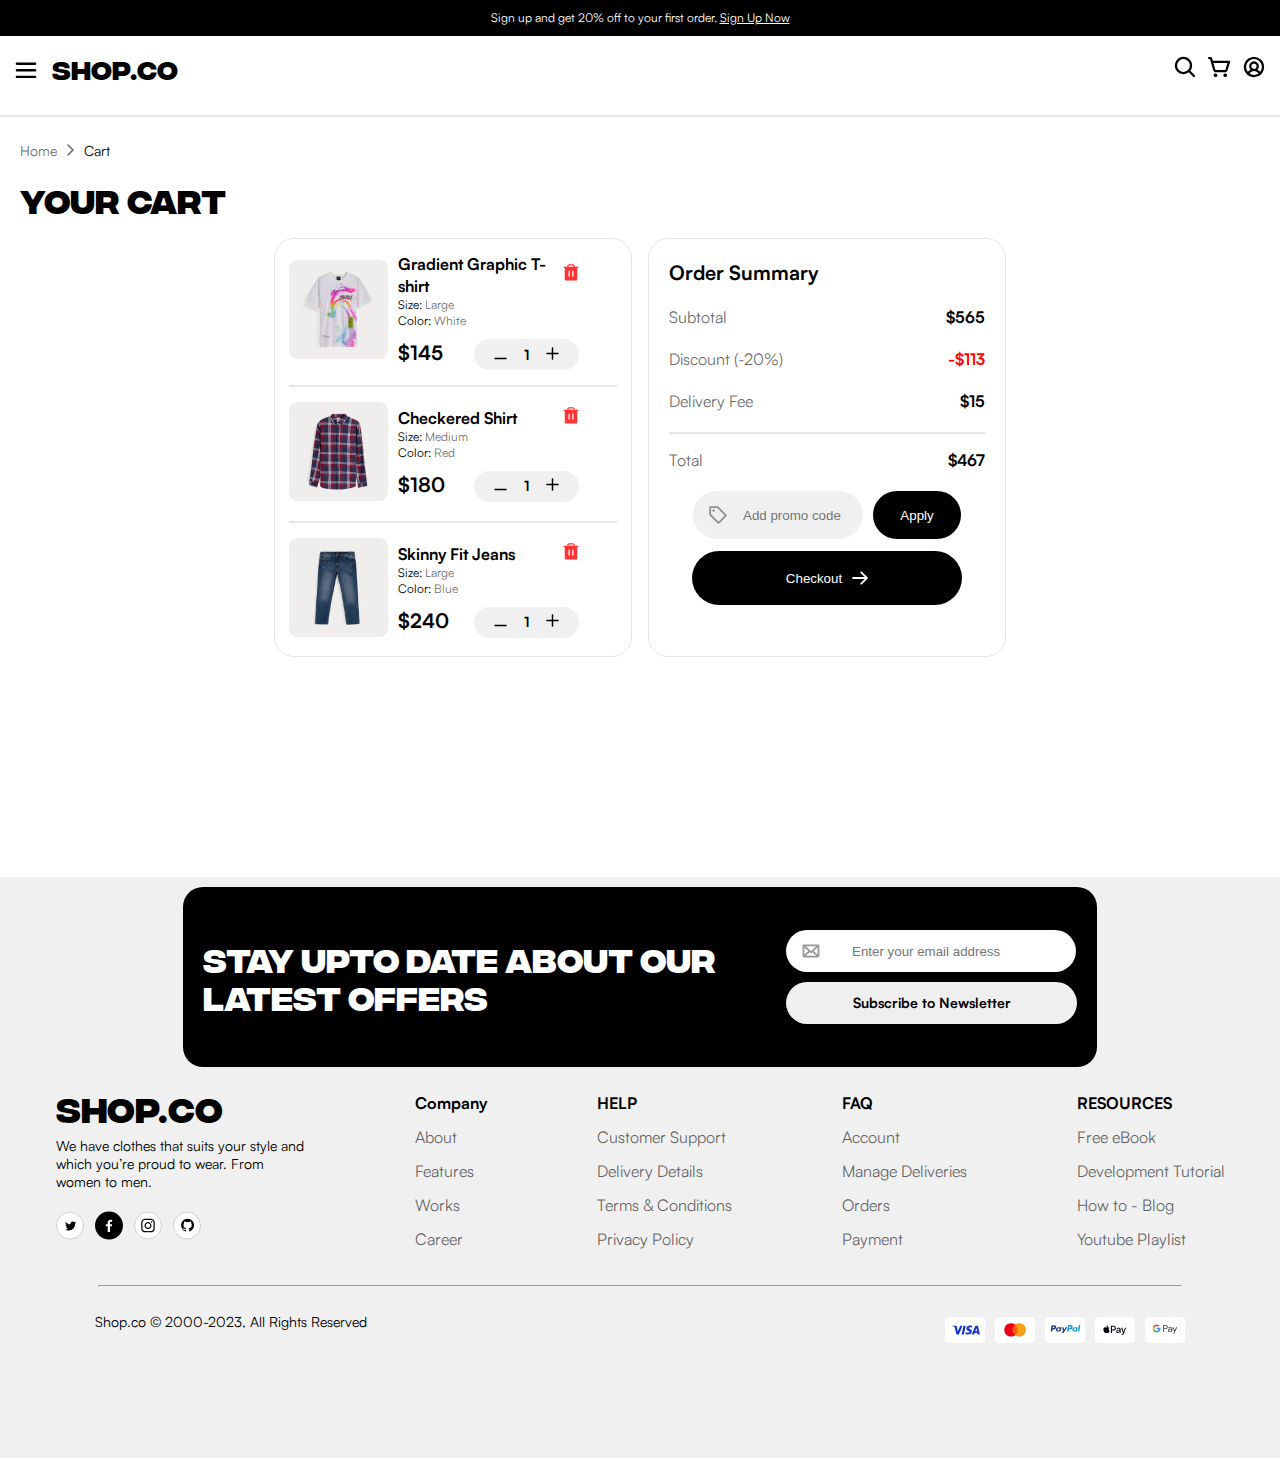
==== commit 94208e66: "finalCommit" ====
--- a/cart.html
+++ b/cart.html
@@ -1,10 +1,11 @@
+<!DOCTYPE html>
 <html lang="en">
 <head>
     <meta charset="UTF-8">
     <meta name="viewport" content="width=device-width, initial-scale=1.0">
+    <meta name="description" content="pay now with secure checkout, fast shipping, or easy returns and get 20% off on the nest order">
     <link rel="stylesheet" href="src/cart.css">
-    <title>Document</title>
-    <script defer src="src/js/controller.js" type="module"></script>
+    <title>SHOP.CO:Cart</title>
 </head>
 <body>
   <header>
@@ -28,7 +29,9 @@
               <path d="M19.375 8C19.375 8.29837 19.2565 8.58452 19.0455 8.79549C18.8345 9.00647 18.5484 9.125 18.25 9.125H1.75C1.45163 9.125 1.16548 9.00647 0.954505 8.79549C0.743526 8.58452 0.625 8.29837 0.625 8C0.625 7.70163 0.743526 7.41548 0.954505 7.2045C1.16548 6.99353 1.45163 6.875 1.75 6.875H18.25C18.5484 6.875 18.8345 6.99353 19.0455 7.2045C19.2565 7.41548 19.375 7.70163 19.375 8ZM1.75 3.125H18.25C18.5484 3.125 18.8345 3.00647 19.0455 2.7955C19.2565 2.58452 19.375 2.29837 19.375 2C19.375 1.70163 19.2565 1.41548 19.0455 1.2045C18.8345 0.993526 18.5484 0.875 18.25 0.875H1.75C1.45163 0.875 1.16548 0.993526 0.954505 1.2045C0.743526 1.41548 0.625 1.70163 0.625 2C0.625 2.29837 0.743526 2.58452 0.954505 2.7955C1.16548 3.00647 1.45163 3.125 1.75 3.125ZM18.25 12.875H1.75C1.45163 12.875 1.16548 12.9935 0.954505 13.2045C0.743526 13.4155 0.625 13.7016 0.625 14C0.625 14.2984 0.743526 14.5845 0.954505 14.7955C1.16548 15.0065 1.45163 15.125 1.75 15.125H18.25C18.5484 15.125 18.8345 15.0065 19.0455 14.7955C19.2565 14.5845 19.375 14.2984 19.375 14C19.375 13.7016 19.2565 13.4155 19.0455 13.2045C18.8345 12.9935 18.5484 12.875 18.25 12.875Z" fill="black"/>
             </svg>
           </button>
-          <span class="brand-name">SHOP.CO</span>
+          <a href="index.html">
+            <span class="brand-name">SHOP.CO</span>
+          </a>
         </div>
 
         <!--For lg devices-->
--- a/src/cart.css
+++ b/src/cart.css
@@ -102,6 +102,11 @@
 .nav-content {
   display: flex;
   justify-content: space-between;
+}
+
+.nav-content a {
+  text-decoration: none;
+  color: black;
 }
 
 .nav-logo {
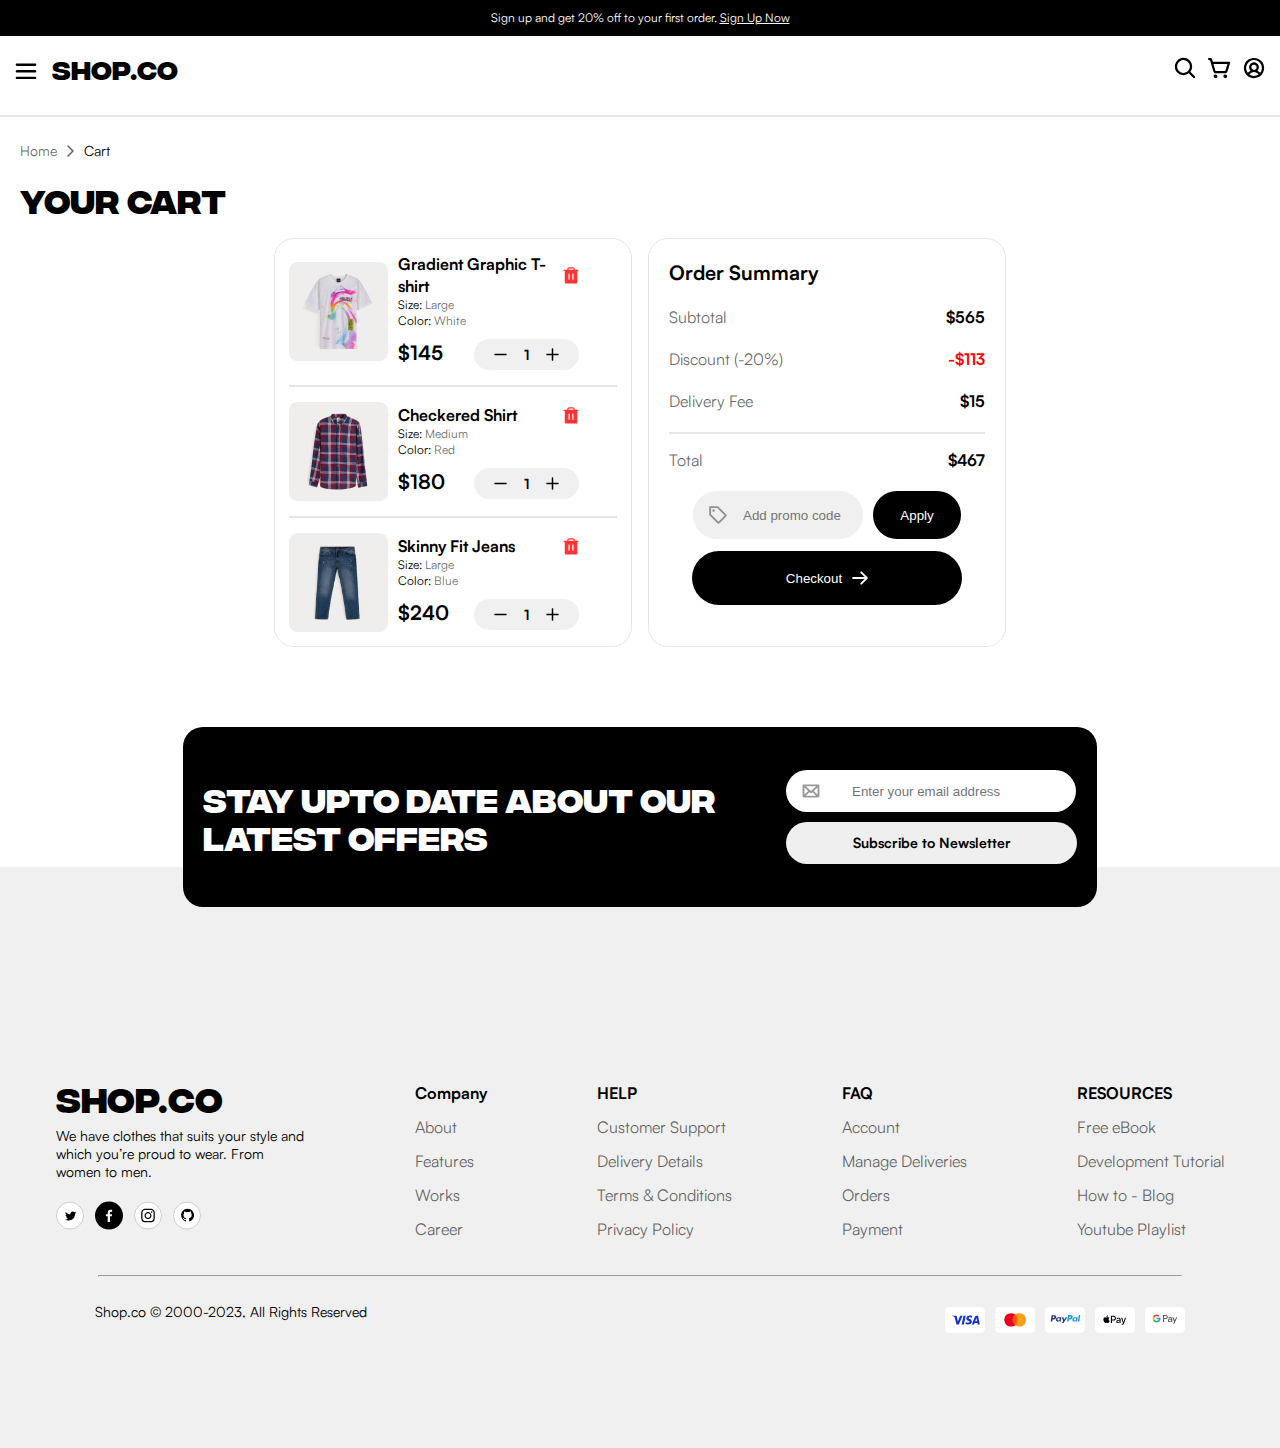
==== commit 0f6b2881: "optimization" ====
--- a/cart.html
+++ b/cart.html
@@ -1,4 +1,3 @@
-<!DOCTYPE html>
 <html lang="en">
 <head>
     <meta charset="UTF-8">
